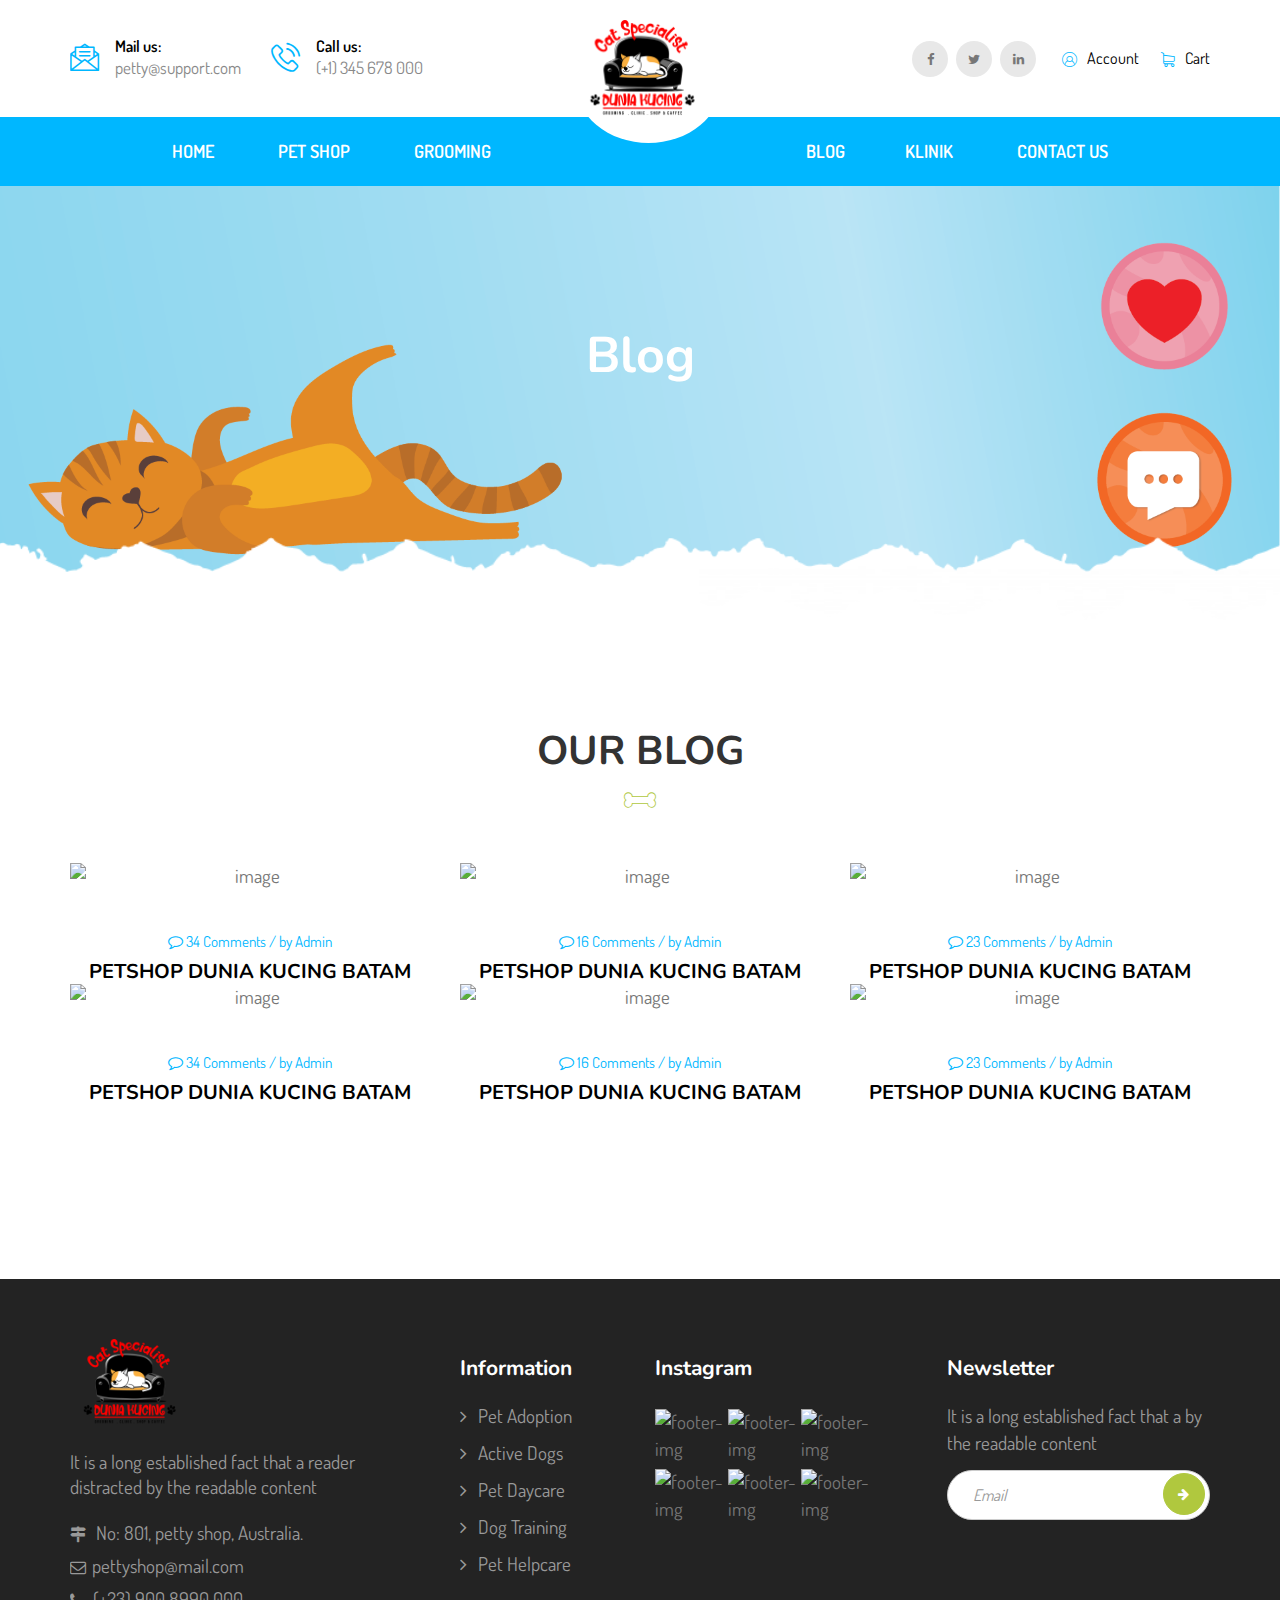
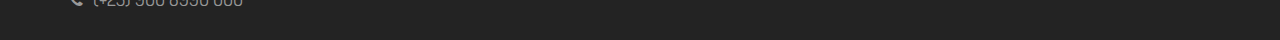
==== blog.html @ efb186bb "gass" ====
<!DOCTYPE html>
<head>
	<!-- set the encoding of your site -->
	<meta charset="utf-8">
	<!-- set the viewport width and initial-scale on mobile devices -->
	<meta name="viewport" content="width=device-width, initial-scale=1.0">
	<!-- set the price table -->
	<meta name="Petshop" content="yes">
	<!-- set the HandheldFriendly -->
	<meta name="HandheldFriendly" content="True">
	<!-- set the price table style -->
	<meta name="Petshop" content="black">
	<!-- set the description -->
	<meta name="description" content="Petshop HTML5 Template">
	<title>Petshop HTML5 Template</title>
	<!-- include the site stylesheet -->
	<link href="https://fonts.googleapis.com/css?family=Dosis:400,500,600%7CNunito:400,600,700" rel="stylesheet">
	<link rel="stylesheet" type="text/css" href="css/font-awesome.css">
	<link rel="stylesheet" type="text/css" href="css/bootstrap.css">
	<link rel="stylesheet" type="text/css" href="css/icon-fonts.css">
	<link rel="stylesheet" type="text/css" href="css/plugins.css">
	<link rel="stylesheet" type="text/css" href="style.css">
</head>
<body>
	<div id="wrapper">
		<header id="header">
			<div class="header-area container">
				<div class="row">
					<div class="col-xs-12 hidden visible-xs">
						<ul class="list-unstyled social-network text-center">
							<li><a href="mailto:petty@support.com"><i class="icon-message" aria-hidden="true"></i></a></li>
							<li><a href="tell:1345678000"><i class="icon-phone-call" aria-hidden="true"></i></a></li>
							<li><a href="#"><i class="fa fa-facebook" aria-hidden="true"></i></a></li>
							<li><a href="#"><i class="fa fa-twitter" aria-hidden="true"></i></a></li>
							<li><a href="#"><i class="fa fa-linkedin" aria-hidden="true"></i></a></li>
							<li><a href="#"><i class="icon-user" aria-hidden="true"></i></a></li>
							<li><a href="#"><i class="icon-cart" aria-hidden="true"></i></a></li>
						</ul>
					</div>
					<div class="col-xs-12 col-sm-6 hidden-xs">
						<ul class="list-unstyled contact-info">
							<li>
								<a href="mailto:petty@support.com" class="icon pull-left"><i class="icon-message"></i></a>
								<div class="align-left pull-left hidden-xs">
									<strong>Mail us:</strong>
									<a href="mailto:petty@support.com">petty@support.com</a>
								</div>
							</li>
							<li>
								<a href="tell:1345678000" class="icon pull-left"><i class="icon-phone-call"></i></a>
								<div class="align-left pull-left hidden-xs">
									<strong>Call us:</strong>
									<a href="tell:1345678000">(+1) 345 678 000</a>
								</div>
							</li>
						</ul>
					</div>
					<div class="col-xs-12 col-sm-6 hidden-xs">
						<div class="social-list">
							<ul class="list-unstyled social-network">
								<li><a href="#"><i class="fa fa-facebook" aria-hidden="true"></i></a></li>
								<li><a href="#"><i class="fa fa-twitter" aria-hidden="true"></i></a></li>
								<li><a href="#"><i class="fa fa-linkedin" aria-hidden="true"></i></a></li>
							</ul>
							<ul class="list-unstyled account-cart">
								<li><a href="#"><i class="icon-user"></i><span class="hidden-xs">Account</span></a></li>
								<li><a href="#"><i class="icon-cart"></i><span class="hidden-xs">Cart</span></a></li>
							</ul>
						</div>
					</div>
				</div>
			</div>
			<div class="container">
				<div class="row">
					<div class="col-xs-12">
						<div class="logo pull-left hidden visible-xs">
							<a href="index.html"><img class="img-responsive" src="images/logo.png" alt="PetShop"></a>
						</div>
						<a href="#" class="nav-opener pull-right hidden visible-xs"><i class="fa fa-bars"></i></a>
						<nav id="nav">
							<ul class="list-unstyled text-uppercase menu-left">
								<li><a href="index.html">Home</a></li>
								<li><a href="petshop.html">Pet Shop</a></li>
								<li><a href="grooming.html">Grooming</a></li>
								<li class="logo hidden-xs"><a href="index.html"><img class="img-responsive" src="images/logo.png" alt="PetShop"></a></li>
								
								<li class="mar-zero">
									<a href="javascript:void(0);">blog</a>
									<ul class="list-unstyled text-uppercase dropdown">
										<li><a href="blog.html">Blog</a></li>
										<li><a href="gallery.html">Gallery</a></li>
									</ul>
									<li><a href="klinik.html">Klinik</a></li>
								</li>
								<li><a href="contact-us.html">contact us</a></li>
							</ul>
						</nav>
					</div>
				</div>
			</div>
		</header>

		<main id="main">
			<section class="hero-sec bg-full" style="background-image:url(images/blog-bg.png);">
				<div class="caption">
					<h1 class="heading text-center">Blog</h1>
				</div>
			</section>
			<section class="blog-sec container">
				<div class="row">
					<header class="col-xs-12 header text-center">
						<h1 class="heading text-uppercase">our blog</h1>
						<span class="icon"><i class="icon-bone"></i></span>
					</header>
				</div>
				<div class="row">
					<div class="col-sx-12 col-sm-4">
						<div class="blog-col text-center">
							<div class="img-holder overlay">
								<img src="images/herokucing3.jpg" alt="image" class="img-responsive">
								<!-- <a href="#" class="icon round"><i class="fa fa-search" aria-hidden="true"></i></a> -->
								<!-- <time class="text-uppercase date" datetime="2018-02-03 20:00">mar 18</time> -->
							</div>
							<ul class="comment-list list-unstyled">
								<li><i class="fa fa-comment-o" aria-hidden="true"></i> 34 Comments / </li>
								<li>by <a href="#"> Admin</a></li>
							</ul>
							<h4><a href="single-blog.html"> PETSHOP DUNIA KUCING BATAM</a></h4>
						</div>
					</div>

					<div class="col-sx-12 col-sm-4">
						<div class="blog-col text-center">
							<div class="img-holder overlay">
								<img src="images/herokucing3.jpg" alt="image" class="img-responsive">
								<!-- <a href="#" class="icon round"><i class="fa fa-search" aria-hidden="true"></i></a>
								<time class="text-uppercase date" datetime="2018-02-03 20:00">nov 26</time> -->
							</div>
							<ul class="comment-list list-unstyled">
								<li><i class="fa fa-comment-o" aria-hidden="true"></i> 16 Comments /</li> 
								<li>by <a href="#"> Admin</a></li>
							</ul>	
							<h4><a href="single-blog1.html"> PETSHOP DUNIA KUCING BATAM</a></h4>
						</div>
					</div>
									
					<div class="col-sx-12 col-sm-4">
						<div class="blog-col text-center">
							<div class="img-holder overlay">
								<img src="images/bg-blog-kucing2.jpg" alt="image" class="img-responsive">
									<!-- <a href="#" class="icon round"><i class="fa fa-search" aria-hidden="true"></i></a>
									<time class="text-uppercase date" datetime="2018-02-03 20:00">dec 04</time> -->
							</div>
							<ul class="comment-list list-unstyled">
								<li><i class="fa fa-comment-o" aria-hidden="true"></i> 23 Comments / </li>
								<li>by <a href="#"> Admin</a> </li>
							</ul>
							<h4><a href="single-blog2.html"> PETSHOP DUNIA KUCING BATAM</a></h4>
						</div>
					</div>
					
					<div class="col-sx-12 col-sm-4">
						<div class="blog-col text-center">
							<div class="img-holder overlay">
								<img src="images/herokucing3.jpg" alt="image" class="img-responsive">
								<!-- <a href="#" class="icon round"><i class="fa fa-search" aria-hidden="true"></i></a> -->
								<!-- <time class="text-uppercase date" datetime="2018-02-03 20:00">mar 18</time> -->
							</div>
							<ul class="comment-list list-unstyled">
								<li><i class="fa fa-comment-o" aria-hidden="true"></i> 34 Comments / </li>
								<li>by <a href="#"> Admin</a></li>
							</ul>
							<h4><a href="single-blog.html"> PETSHOP DUNIA KUCING BATAM</a></h4>
						</div>
					</div>
					
					<div class="col-sx-12 col-sm-4">
						<div class="blog-col text-center">
							<div class="img-holder overlay">
								<img src="images/herokucing3.jpg" alt="image" class="img-responsive">
								<!-- <a href="#" class="icon round"><i class="fa fa-search" aria-hidden="true"></i></a>
								<time class="text-uppercase date" datetime="2018-02-03 20:00">nov 26</time> -->
							</div>
							<ul class="comment-list list-unstyled">
								<li><i class="fa fa-comment-o" aria-hidden="true"></i> 16 Comments /</li> 
								<li>by <a href="#"> Admin</a></li>
							</ul>	
							<h4><a href="single-blog1.html"> PETSHOP DUNIA KUCING BATAM</a></h4>
						</div>
					</div>
					
					<div class="col-sx-12 col-sm-4">
						<div class="blog-col text-center">
							<div class="img-holder overlay">
								<img src="images/bg-blog-kucing2.jpg" alt="image" class="img-responsive">
									<!-- <a href="#" class="icon round"><i class="fa fa-search" aria-hidden="true"></i></a>
									<time class="text-uppercase date" datetime="2018-02-03 20:00">dec 04</time> -->
							</div>
							<ul class="comment-list list-unstyled">
								<li><i class="fa fa-comment-o" aria-hidden="true"></i> 23 Comments / </li>
								<li>by <a href="#"> Admin</a> </li>
							</ul>
							<h4><a href="single-blog2.html"> PETSHOP DUNIA KUCING BATAM</a></h4>
						</div>
					</div>
				</div>
			</section>

							<!-- <section class="widget">
								<h3>Categories</h3>
								<ul class="list-unstyled category-list">
									<li><a href="#"><span class="icon fa fa-paw"></span> Pet Grooming</a></li>
									<li><a href="#"><span class="icon fa fa-paw"></span> Pet Daycare</a></li>
									<li><a href="#"><span class="icon fa fa-paw"></span> Pet Adoption</a></li>
									<li><a href="#"><span class="icon fa fa-paw"></span> Dog Training</a></li>
									<li><a href="#"><span class="icon fa fa-paw"></span> Pet Clinic</a></li>
								</ul>
							</section>
							<section class="widget">
								<h3>Latest Posts</h3>
								<ul class="list-unstyled feature-list feature2">
									<li>
										<div class="img-holder">
											<a href="single-blog.html"><img class="img-responsive" src="https://via.placeholder.com/70x70" alt="image description"></a>
										</div>
										<div class="txt-holder">
											<h3><a href="single-blog.html">Many desktop publishing web page editors</a></h3>
											<time class="time" datetime="2018-02-03 20:00">2 months ago</time>
										</div>
									</li>
									<li>
										<div class="img-holder">
											<a href="single-blog.html"><img class="img-responsive" src="https://via.placeholder.com/70x70" alt="image"></a>
										</div>
										<div class="txt-holder">
											<h3><a href="single-blog.html">Various versions have evols over the years</a></h3>
											<time class="time" datetime="2018-02-03 20:00">1 Day ago</time>
										</div>
									</li>
									<li>
										<div class="img-holder">
											<a href="single-blog.html"><img class="img-responsive" src="https://via.placeholder.com/70x70" alt="image"></a>
										</div>
										<div class="txt-holder">
											<h3><a href="single-blog.html">Lorem Ipsum is therefore always free</a></h3>
											<time class="time" datetime="2018-02-03 20:00">5 mins ago</time>
										</div>
									</li>
								</ul>
							</section>
							<section class="widget">
								<h3>Archives</h3>
								<ul class="list-unstyled category-list">
									<li><a href="#"><span class="icon fa fa-paw"></span> January 2018</a></li>
									<li><a href="#"><span class="icon fa fa-paw"></span> February 2018</a></li>
									<li><a href="#"><span class="icon fa fa-paw"></span> March 2018</a></li>
									<li><a href="#"><span class="icon fa fa-paw"></span> April 2018</a></li>
								</ul>
							</section>
						</aside>
					</div>
				</div>
			</section> -->
			<!-- <section class="callout" style="background-image:url(https://via.placeholder.com/1920x90);">
				<div class="container">
					<div class="row">
						<div class="col-xs-12 col-sm-6">
							<h2>Get 50% offer for all pet products</h2>
						</div>
						<div class="col-xs-12 col-sm-6">
							<a class="btn-primary text-uppercase text-center lg-round" href="#">coupon code : PETTY1234</a>
						</div>
					</div>
				</div>
			</section> -->
		</main>
		<footer id="footer">
			<div class="container">
				<div class="row">
					<div class="col-xs-12 col-sm-6 col-md-4 abt-txt">
						<div class="footer-logo">
							<a href="#"><img src="images/footer-logo.png" alt="Pet Shop" class="img-responsive"></a>
						</div>
						<p>It is a long established fact that a reader <br class="hidden-xs">distracted by the readable content</p>
						<ul class="contact-list list-unstyled">
							<li><span class="icon"><i class="fa fa-map-signs" aria-hidden="true"></i></span> No: 801, petty shop, Australia.</li>
							<li><a href="mailto:pettyshop@mail.com"><span class="icon"><i class="fa fa-envelope-o" aria-hidden="true"></i></span>pettyshop@mail.com</a></li>
							<li><a href="#"><span class="icon"><i class="fa fa-phone" aria-hidden="true"></i></span> (+23) 900 8990 000 </a></li>
						</ul>
					</div>
					<div class="col-xs-12 col-sm-6 col-md-2">
						<h3>Information</h3>
						<ul class="info-list list-unstyled">
							<li><a href="#"><span class="icon"><i class="fa fa-angle-right" aria-hidden="true"></i></span>Pet Adoption</a></li>
							<li><a href="#"><span class="icon"><i class="fa fa-angle-right" aria-hidden="true"></i></span>Active Dogs</a></li>
							<li><a href="#"><span class="icon"><i class="fa fa-angle-right" aria-hidden="true"></i></span>Pet Daycare</a></li>
							<li><a href="#"><span class="icon"><i class="fa fa-angle-right" aria-hidden="true"></i></span>Dog Training</a></li>
							<li><a href="#"><span class="icon"><i class="fa fa-angle-right" aria-hidden="true"></i></span>Pet Helpcare</a></li>
						</ul>
					</div>
					<div class="col-xs-12 col-sm-6 col-md-3">
						<h3>Instagram</h3>
						<ul class="insta-list list-unstyled">
							<li><a href="#"><img src="https://via.placeholder.com/70x70" alt="footer-img" class="img-responsive"></a></li>
							<li><a href="#"><img src="https://via.placeholder.com/70x70" alt="footer-img" class="img-responsive"></a></li>
							<li><a href="#"><img src="https://via.placeholder.com/70x70" alt="footer-img" class="img-responsive"></a></li>
							<li><a href="#"><img src="https://via.placeholder.com/70x70" alt="footer-img" class="img-responsive"></a></li>
							<li><a href="#"><img src="https://via.placeholder.com/70x70" alt="footer-img" class="img-responsive"></a></li>
							<li><a href="#"><img src="https://via.placeholder.com/70x70" alt="footer-img" class="img-responsive"></a></li>
						</ul>
					</div>
					<div class="col-xs-12 col-sm-6 col-md-3">
						<h3>Newsletter</h3>
						<div class="newsletter">
							<p>It is a long established fact that a by <br class="hidden-xs">the readable content</p>
							<form class="newsletter-form" action="#">
								<fieldset>
									<input class="form-control" placeholder="Email" type="email">
									<button class="submit-btn round" type="submit"><i class="fa fa-arrow-right" aria-hidden="true"></i></button>
								</fieldset>
							</form>
						</div>
					</div>
				</div>
			</div>
		</footer>
	</div>
	<script src="js/jquery.js"></script>
	<script src="js/plugins.js"></script>
	<script src="js/jquery.main.js"></script>
</body>
</html>
---- css/icon-fonts.css ----
@font-face {
  font-family: 'icomoon';
  src:  url('../fonts/icomoon.eot?11fbc');
  src:  url('../fonts/icomoon.eot?11fbc#iefix') format('embedded-opentype'),
    url('../fonts/icomoon.ttf?11fbc') format('truetype'),
    url('../fonts/icomoon.woff?11fbc') format('woff'),
    url('../fonts/icomoon.svg?11fbc#icomoon') format('svg');
  font-weight: normal;
  font-style: normal;
}
[class^="icon-"], [class*=" icon-"] {
  /* use !important to prevent issues with browser extensions that change fonts */
  font-family: 'icomoon' !important;
  speak: none;
  font-style: normal;
  font-weight: normal;
  font-variant: normal;
  text-transform: none;
  line-height: 1;

  /* Better Font Rendering =========== */
  -webkit-font-smoothing: antialiased;
  -moz-osx-font-smoothing: grayscale;
}
.icon-atom:before {
  content: "\e900";
}
.icon-bone:before {
  content: "\e901";
}
.icon-bookmark:before {
  content: "\e902";
}
.icon-cage:before {
  content: "\e903";
}
.icon-calendar:before {
  content: "\e904";
}
.icon-call-answer:before {
  content: "\e905";
}
.icon-cart:before {
  content: "\e906";
}
.icon-cat:before {
  content: "\e908";
}
.icon-clock:before {
  content: "\e909";
}
.icon-comment:before {
  content: "\e90a";
}
.icon-dog:before {
  content: "\e90b";
}
.icon-dove:before {
  content: "\e90c";
}
.icon-food:before {
  content: "\e90d";
}
.icon-home:before {
  content: "\e90e";
}
.icon-mail:before {
  content: "\e90f";
}
.icon-man:before {
  content: "\e910";
}
.icon-message:before {
  content: "\e911";
}
.icon-money:before {
  content: "\e912";
}
.icon-next:before {
  content: "\e913";
}
.icon-open-folder1:before {
  content: "\e914";
}
.icon-phone-call:before {
  content: "\e915";
}
.icon-refresh:before {
  content: "\e916";
}
.icon-shield:before {
  content: "\e917";
}
.icon-smile:before {
  content: "\e918";
}
.icon-street-signal:before {
  content: "\e919";
}
.icon-user:before {
  content: "\e91a";
}
.icon-open-folder:before {
  content: "\e907";
}
---- css/plugins.css ----
/* Slider */
.slick-slider{
    position: relative;
    display: block;
    box-sizing: border-box;
    -webkit-user-select: none;
       -moz-user-select: none;
        -ms-user-select: none;
            user-select: none;
    -webkit-touch-callout: none;
    -khtml-user-select: none;
    -ms-touch-action: pan-y;
        touch-action: pan-y;
    -webkit-tap-highlight-color: transparent;
}
.slick-list{
    position: relative;
    display: block;
    overflow: hidden;
    margin: 0;
    padding: 0;
}
.slick-list:focus{ outline: none; }
.slick-list .dragging{
    cursor: pointer;
    cursor: hand;
}
.slick-slider .slick-track,
.slick-slider .slick-list{
    -webkit-transform: translate3d(0, 0, 0);
       -moz-transform: translate3d(0, 0, 0);
        -ms-transform: translate3d(0, 0, 0);
         -o-transform: translate3d(0, 0, 0);
            transform: translate3d(0, 0, 0);
}
.slick-dots{margin: 0 ; padding: 28px 0 0;}
.slick-dots li {
  width: 7px;
  height: 7px;
  cursor: pointer;
  border-radius: 50%;
  margin: 3px 5px 0 4px;
  display: inline-block;
  vertical-align: middle;
  border-width: 1px;
  border-style: solid;
}
.slick-dots li:hover,
.slick-dots .slick-active{ background: #fff; }
.slick-dots li:hover button,
.slick-dots li.slick-active button { opacity: 1; }
.slick-dots button {
  border: 0;
  padding: 0;
  width: 9px;
  height: 9px;
  opacity: -1;
  visibility: hidden;
  margin: 3px 0 0;
  text-align: center;
  overflow: hidden;
  border-radius: 50%;
  vertical-align: top;
  text-indent: -9999px;
  display: inline-block;
  transition: all 0.2s ease 0s;
}
.slick-prev,
.slick-next {
  position: absolute;
  top: 50%;
  z-index: 1;
  text-indent: -9999px;
  border: none;
  width: 20px;
  height: 30px;
  padding: 0;
  background: none;
  -webkit-box-shadow: none;
  box-shadow: none;
  outline: none;
  overflow: hidden;
  border-radius: 0 5px 5px 0;
  -webkit-transform: translateY(-60%);
  -ms-transform: translateY(-60%);
  transform: translateY(-60%);
  -webkit-transition: all 0.25s linear;
  -o-transition: all 0.25s linear;
  transition: all 0.25s linear;
}
.slick-prev { left: 0; }
.slick-next { right: 0; border-radius: 5px 0 0 5px;}
.slick-prev:before,
.slick-next:before {
	position: absolute;
	left: 0;
	top: 0;
	content: "\f104";
	font-family: 'FontAwesome';
	font-size: 25px;
	line-height: 30px;
	color: #fff;
	text-indent: 0;
	-webkit-transition: all 0.25s linear;
	transition: all 0.25s linear;
}
.slick-next:before { content: "\f105"; right: 0;}
.slick-track{
    position: relative;
    top: 0;
    left: 0;
    display: block;
}
.slick-track:before,
.slick-track:after{
    display: table;
    content: '';
}
.slick-track:after{ clear: both; }
.slick-loading .slick-track{ visibility: hidden; }
.slick-slide{
    display: none;
    float: left;
    height: 100%;
    margin: 0 45px 0 0;
    min-height: 1px;
}
[dir='rtl'] .slick-slide{ float: right; }
.slick-slide img{ display: block; }
.slick-slide.slick-loading img{ display: none; }
.slick-slide.dragging img{ pointer-events: none; }
.slick-initialized .slick-slide{ display: block; }
.slick-loading .slick-slide{ visibility: hidden; }
.slick-vertical .slick-slide{
    display: block;
    height: auto;
    border: 1px solid transparent;
}
.slick-arrow.slick-hidden { display: none; }
---- style.css ----
/*
Theme Name: Petshop HTML5 Template
Author: Markhor Themes
Author URI: https://themeforest.net/user/markhorthemes
Version: 1
Description: Base theme for HTML5
Text Domain: base
Tags: one-column, two-columns, three-columns
Theme URI: http://www.htmlbeans.com/html/petshop/
*/
/*------------------------------------------------------------------

1. import files / import files
2. Body / body
3. Wrapper / #wrapper
4. Header / #header
5. Socail Network / .socail-network
6. Nav / #nav
7. Main / #main
8. Main Slider / .main-slider
9. Hero Sec / .hero-sec
10. Btn Primary / .btn-primary
11. Heading / .heading
12. Heading2 / .heading2
13. Header / .header
14. Abt Sec / .abt-sec
15. Services Sec / .services-sec
16. Shop Sec / .shop-sec
17. Article Block / .article-block
18. Product Col / .product-col
19. Feature Sec / .feature-sec
20. Gallery Sec / .gallery-sec
21. Pagination / .pagination
22. Testimonail Sec / .testimonail-sec
23. Blog Sec / .blog-sec
24. Blog Col / .blog-col
25. Callout / .callout
26. Team Sec / .team-sec
27. Appointment Sec / .appointment-sec
28. Appointment Form / .appointment-form
29. Content / #content
30. Sidebar / #sidebar
31. Widget / .widget
32. Comments Block / .comments-block
33. Cart Content Block / .cart-content-block
34. Check Sec / .check-sec
35. Payment Form / .payment-form
36. Contact Sec / .contact-sec
37. Error Sec / .error-sec
38. Footer / #footer

-------------------------------------------------------------------*/
/*------------------------------------------------------------------
1. import files / import files
-------------------------------------------------------------------*/
#wrapper {
  position: relative;
  overflow: hidden;
  width: 100%; }

.clearfix:after, #header:after, #nav:after, .services-sec:after, .callout:after, .comments-block .commment-area .header:after {
  content: '';
  display: block;
  clear: both; }

.ellipsis {
  white-space: nowrap;
  /* 1 */
  -o-text-overflow: ellipsis;
  text-overflow: ellipsis;
  /* 2 */
  overflow: hidden; }

/*------------------------------------------------------------------
2. Body / body
-------------------------------------------------------------------*/
body {
  font-weight: 400;
  margin: 0; }

a:hover, a:focus, a.active {
  text-decoration: none;
  outline: none; }

.overlay {
  position: relative;
  z-index: 1; }
  .overlay:before {
    position: absolute;
    content: "";
    z-index: -1;
    left: 0;
    top: 0;
    bottom: 0;
    right: 0;
    background: rgba(0, 0, 0, 0.6); }

.bg-full {
  background-size: cover;
  background-position: center;
  background-repeat: no-repeat; }

.bg-parallax {
  background-attachment: fixed;
  background-size: cover;
  background-position: center;
  background-repeat: no-repeat; }

.round {
  border-radius: 100%; }

.md-round {
  border-radius: 3px; }

.lg-round {
  border-radius: 45px; }

.js-tab-hidden {
  display: block !important;
  left: -9999px !important;
  position: absolute !important;
  top: -9999px !important; }

/*------------------------------------------------------------------
3. Wrapper / #wrapper
-------------------------------------------------------------------*/
/*------------------------------------------------------------------
4. Header / #header
-------------------------------------------------------------------*/
#header .header-area {
  padding-top: 34px;
  padding-bottom: 39px;
  overflow: hidden; }

#header .contact-info {
  margin: 0;
  overflow: hidden; }
  #header .contact-info li {
    font-size: 17px;
    line-height: 20px;
    float: left;
    margin: 0 30px 0 0; }
  #header .contact-info .icon {
    font-size: 29px;
    line-height: 33px;
    color: #00b7ff;
    margin: 8px 16px 0 0; }
  #header .contact-info strong {
    font-size: 16px;
    line-height: 24px;
    color: #000;
    font-weight: 600;
    display: block; }
  #header .contact-info a {
    color: #898989;
    -webkit-transition: all 0.25s linear;
    -o-transition: all 0.25s linear;
    transition: all 0.25s linear; }
    #header .contact-info a:hover {
      color: #b0c83e; }

#header .social-list {
  float: right;
  padding: 7px 0 0; }

#header .account-cart {
  font-size: 16px;
  line-height: 18px;
  color: #000;
  margin: 0;
  padding: 8px 0 0;
  float: left; }
  #header .account-cart li {
    float: left;
    margin: 0 0 0 21px; }
    #header .account-cart li span {
      color: #000;
      margin: 0 0 0 10px; }
  #header .account-cart .icon-user,
  #header .account-cart .icon-cart {
    font-size: 15px;
    line-height: 20px;
    display: inline-block;
    vertical-align: middle;
    color: #00b7ff; }
  #header .account-cart a {
    color: #000;
    display: block;
    -webkit-transition: all 0.25s linear;
    -o-transition: all 0.25s linear;
    transition: all 0.25s linear; }

/*------------------------------------------------------------------
5. Socail Network / .socail-network
-------------------------------------------------------------------*/
.social-network {
  font-size: 13px;
  line-height: 16px;
  float: left;
  margin: 0;
  overflow: hidden;
  text-align: center; }
  .social-network li {
    display: inline-block;
    vertical-align: top;
    margin: 0 5px 0 0; }
  .social-network a {
    width: 36px;
    height: 36px;
    color: #777;
    background: #e8e8e8;
    padding: 10px;
    border-radius: 50%;
    display: block;
    -webkit-transition: all 0.25s linear;
    -o-transition: all 0.25s linear;
    transition: all 0.25s linear; }
    .social-network a:hover {
      color: #fff;
      background: #b0c83e; }

/*------------------------------------------------------------------
6. Nav / #nav
-------------------------------------------------------------------*/
#nav {
  font-size: 18px;
  line-height: 24px;
  font-weight: 600;
  color: #fff;
  padding: 22px 0 10px;
  text-align: center;
  position: relative; }
  #nav:before {
    position: absolute;
    content: "";
    z-index: -1;
    left: -9999px;
    top: 0;
    bottom: 0;
    right: -9999px;
    background: #00b7ff; }
  #nav ul li {
    display: inline-block;
    vertical-align: bottom;
    margin: 0 0 0 60px;
    position: relative; }
    #nav ul li:first-child {
      margin: 0; }
    #nav ul li:hover {
      padding-bottom: 30px;
      margin-bottom: -30px; }
      #nav ul li:hover .dropdown {
        opacity: 1;
        visibility: visible; }
  #nav ul .mar-zero {
    margin: 0; }
  #nav ul .logo {
    width: 147px;
    border-radius: 100%;
    padding: 0 0 25px;
    margin: -140px 80px 20px;
    text-align: center;
    background: #fff; }
    #nav ul .logo img {
      display: inline-block;
      vertical-align: top; }
  #nav ul a {
    color: #fff;
    display: block;
    -webkit-transition: all 0.25s linear;
    -o-transition: all 0.25s linear;
    transition: all 0.25s linear; }
    #nav ul a:hover {
      color: #b0c83e; }
  #nav .dropdown {
    position: absolute;
    left: 0;
    top: 47px;
    width: 200px;
    z-index: 2;
    opacity: 0;
    visibility: hidden;
    padding: 15px 15px 0;
    text-align: left;
    background: #fff;
    -webkit-transition: all 0.25s linear;
    -o-transition: all 0.25s linear;
    transition: all 0.25s linear;
    border-bottom: 2px solid #00b7ff; }
    #nav .dropdown li {
      margin: 0 0 15px;
      display: block; }
      #nav .dropdown li:first-child {
        margin: 0 0 15px; }
      #nav .dropdown li:hover {
        padding-bottom: 0;
        margin: 0 0 15px; }
    #nav .dropdown a {
      color: #00b7ff; }

.nav-active #nav {
  opacity: 1;
  visibility: visible; }

/*------------------------------------------------------------------
7. Main / #main
-------------------------------------------------------------------*/
#main {
  overflow: hidden; }

/*------------------------------------------------------------------
8. Main Slider / .main-slider
-------------------------------------------------------------------*/
.main-slider {
  overflow: hidden;
  position: relative;
  z-index: 1; }
  .main-slider:before {
    position: absolute;
    content: "";
    z-index: -1;
    left: 0;
    top: auto;
    bottom: -40px;
    right: auto;
    z-index: 2;
    width: 100%;
    height: 70px;
    background: url(images/bg-bdr.png); }
  .main-slider .slide {
    overflow: hidden;
    white-space: nowrap;
    text-align: center; }
    .main-slider .slide:after {
      content: '';
      display: inline-block;
      vertical-align: middle;
      width: 0;
      min-height: 837px; }
    .main-slider .slide > * {
      white-space: normal;
      display: inline-block;
      vertical-align: middle;
      max-width: 99%; }
  .main-slider h1 {
    font-size: 80px;
    line-height: 80px;
    color: #fff;
    font-weight: 700;
    margin: 0 0 30px;
    display: block; }

/*------------------------------------------------------------------
9. Hero Sec / .hero-sec
-------------------------------------------------------------------*/
.hero-sec {
  min-height: 400px;
  position: relative;
  z-index: 1; }
  .hero-sec:before {
    position: absolute;
    content: "";
    z-index: -1;
    left: 0;
    top: auto;
    bottom: -35px;
    right: auto;
    width: 100%;
    height: 84px;
    background-size: cover;
    background-position: 50% 50%;
    background-image: url(images/bg-bdr.png); }
  .hero-sec .caption {
    padding-top: 145px; }
  .hero-sec .heading {
    font-size: 50px;
    color: #fff;
    margin: 0; }

/*------------------------------------------------------------------
10. Btn Primary / .btn-primary
-------------------------------------------------------------------*/
.btn-primary {
  font: 700 13px/24px 'Nunito', sans-serif;
  padding: 12px 35px;
  color: #fff;
  display: inline-block;
  vertical-align: top;
  border: 1px solid #b0c83e;
  background: #b0c83e;
  -webkit-transition: all 0.25s linear;
  -o-transition: all 0.25s linear;
  transition: all 0.25s linear; }
  .btn-primary:hover {
    color: #b0c83e;
    border-color: #b0c83e;
    background: none; }

/*------------------------------------------------------------------
11. Heading / .heading
-------------------------------------------------------------------*/
.heading {
  font: bold 40px/50px 'Nunito', "Helvetica Neue", Helvetica, Arial, sans-serif;
  color: #333;
  margin: 0 0 8px; }

/*------------------------------------------------------------------
12. Heading2 / .heading2
-------------------------------------------------------------------*/
.heading2 {
  font: bold 20px/24px 'Nunito', "Helvetica Neue", Helvetica, Arial, sans-serif;
  color: #333;
  margin: 0; }

/*------------------------------------------------------------------
13. Header / .header
-------------------------------------------------------------------*/
.header {
  overflow: hidden;
  margin: 0 0 20px; }
  .header .icon {
    font-size: 32px;
    line-height: 36px;
    color: #b0c83e;
    display: block;
    margin: 0 0 10px; }
  .header p {
    margin: 0; }

/*------------------------------------------------------------------
14. Abt Sec / .abt-sec
-------------------------------------------------------------------*/
.abt-sec {
  overflow: hidden;
  padding-top: 70px;
  padding-bottom: 50px; }
  .abt-sec .header {
    padding: 89px 0 0;
    margin: 0 0 45px; }
    .abt-sec .header p {
      margin: 0; }
  .abt-sec .img-holder {
    padding: 0 0 0 82px;
    overflow: hidden; }
  .abt-sec .icon-list {
    overflow: hidden;
    margin: 0;
    padding: 40px 0 0;
    border-top: 1px solid #ededed; }
    .abt-sec .icon-list li {
      width: 32.33%;
      float: left; }
      .abt-sec .icon-list li .icon {
        font-size: 40px;
        line-height: 44px;
        width: 77px;
        height: 77px;
        display: block;
        margin: 0 auto 20px;
        padding: 16px 0 0;
        color: #00b7ff;
        border: 2px solid #00b7ff;
        -webkit-transition: all 0.25s linear;
        -o-transition: all 0.25s linear;
        transition: all 0.25s linear; }
      .abt-sec .icon-list li:hover .icon {
        color: #fff;
        background: #00b7ff; }

/*------------------------------------------------------------------
15. Services Sec / .services-sec
-------------------------------------------------------------------*/
.services-sec {
  min-height: 700px;
  padding: 92px 0 9px;
  margin: 0 0 83px;
  position: relative;
  z-index: 1; }
  .services-sec:before {
    position: absolute;
    content: "";
    z-index: -1;
    left: 0;
    top: auto;
    bottom: -82px;
    right: auto;
    width: 100%;
    height: 84px;
    background-size: cover;
    background-position: 50% 50%;
    background-image: url(images/img03-bdr.png); }
  .services-sec .header {
    margin: 0 0 37px; }
    .services-sec .header .heading {
      color: #fff; }
    .services-sec .header .icon {
      color: #fff; }
  .services-sec .services-holder {
    overflow: hidden;
    background: #fff;
    margin: 0 0 30px; }
    .services-sec .services-holder .img-holder {
      width: 38.7%;
      float: left; }
    .services-sec .services-holder .txt-holder {
      font-size: 18px;
      line-height: 26px;
      width: 61.3%;
      float: left;
      padding: 37px 12px 33px 32px; }
    .services-sec .services-holder p {
      margin: 0 0 15px; }
    .services-sec .services-holder .heading2 {
      margin: 0 0 11px; }
    .services-sec .services-holder .read-more {
      font-size: 14px;
      line-height: 20px;
      font-weight: 700;
      font-family: "Nunito", "Helvetica Neue", Helvetica, Arial, sans-serif;
      color: #00b7ff;
      -webkit-transition: all 0.25s linear;
      -o-transition: all 0.25s linear;
      transition: all 0.25s linear; }
      .services-sec .services-holder .read-more .icon-next {
        font: 500 9px/14px "Nunito", "Helvetica Neue", Helvetica, Arial, sans-serif; }
      .services-sec .services-holder .read-more:hover {
        color: #b0c83e; }

/*------------------------------------------------------------------
16. Shop Sec / .shop-sec
-------------------------------------------------------------------*/
.shop-sec {
  overflow: hidden;
  padding-top: 137px;
  padding-bottom: 149px; }
  .shop-sec.style1 {
    padding-top: 151px; }
    .shop-sec.style1 .product-col .img-holder {
      padding: 68px 16px 65px;
      margin: 0 0 18px; }
  .shop-sec.detail-page {
    padding-top: 151px; }
  .shop-sec .header {
    margin: 0 0 53px; }
    .shop-sec .header p {
      margin: 0; }
    .shop-sec .header .icon {
      margin: 0 0 8px; }
    .shop-sec .header .heading {
      margin: 0 0 10px; }
  .shop-sec .shop-list {
    overflow: hidden;
    margin: 0 0 74px; }
    .shop-sec .shop-list li {
      display: inline-block;
      vertical-align: top;
      margin: 0 0 0 68px; }
      .shop-sec .shop-list li:first-child {
        margin: 0; }
    .shop-sec .shop-list .icon {
      font-size: 60px;
      line-height: 80px;
      width: 170px;
      height: 100px;
      display: block;
      color: #666666;
      margin: 0 0 13px;
      padding: 13px 0 0;
      border: 1px solid #e0e0e0;
      -webkit-transition: all 0.25s linear;
      -o-transition: all 0.25s linear;
      transition: all 0.25s linear; }
    .shop-sec .shop-list h3 {
      font-size: 22px;
      line-height: 25px;
      margin: 0; }
    .shop-sec .shop-list a {
      display: block; }
      .shop-sec .shop-list a:hover .icon {
        color: #00b7ff;
        border-color: #00b7ff; }
  .shop-sec .btn-primary {
    font-size: 14px;
    line-height: 18px;
    display: inline-block;
    vertical-align: top;
    padding: 14px 40px;
    color: #b0c83e;
    border: 2px solid #b0c83e;
    background: none; }
    .shop-sec .btn-primary:hover {
      background: #b0c83e;
      color: #fff; }

/*------------------------------------------------------------------
17. Article Block / .article-block
-------------------------------------------------------------------*/
.article-block {
  overflow: hidden;
  margin: 0 0 26px; }

/*------------------------------------------------------------------
18. Product Col / .product-col
-------------------------------------------------------------------*/
.product-col {
  position: relative;
  margin: 0 33px 48px 0;
  width: 22.8%;
  float: left; }
  .product-col:nth-child(4n) {
    margin: 0 0 48px; }
  .product-col:hover .descrip {
    display: none; }
  .product-col:hover .img-holder {
    margin: 0 0 21px; }
  .product-col:hover .btn-primary {
    display: inline-block;
    vertical-align: middle;
    margin: 0 0 11px; }
  .product-col .img-holder {
    border: 1px solid #e0e0e0;
    margin: 0 0 17px;
    padding: 67px 26px 65px 26px;
    overflow: hidden;
    position: relative; }
    .product-col .img-holder:hover .over-holder {
      bottom: 0px; }
    .product-col .img-holder .over-holder {
      position: absolute;
      left: 0;
      bottom: -70px;
      right: 0;
      -webkit-transition: all 0.25s linear;
      -o-transition: all 0.25s linear;
      transition: all 0.25s linear; }
  .product-col .sale-item {
    position: absolute;
    top: 20px;
    right: 20px;
    font-size: 15px;
    line-height: 20px;
    color: #fff;
    padding: 0 11px;
    background: #00b7ff;
    border-radius: 10px; }
  .product-col .share-list {
    font-size: 15px;
    line-height: 20px;
    margin: 0;
    padding: 20px;
    width: 100%;
    overflow: hidden; }
    .product-col .share-list li {
      display: inline-block;
      vertical-align: top; }
    .product-col .share-list a {
      width: 36px;
      height: 36px;
      color: #3a3a3a;
      display: block;
      padding: 7px 0;
      background: #e0e0e0;
      border-radius: 100%;
      -webkit-transition: all 0.25s linear;
      -o-transition: all 0.25s linear;
      transition: all 0.25s linear; }
      .product-col .share-list a:hover {
        color: #fff;
        background-color: #b0c83e; }
  .product-col .descrip {
    overflow: hidden; }
    .product-col .descrip .heading2 {
      margin: 0 0 5px; }
    .product-col .descrip .price {
      font-size: 19px;
      line-height: 22px;
      font-weight: 600;
      color: #b0c83e;
      display: block; }
      .product-col .descrip .price del {
        color: #c3c3c3; }
  .product-col .btn-primary {
    padding: 6px 52px;
    border: 2px solid #b0c83e;
    display: none; }
    .product-col .btn-primary:hover {
      color: #fff;
      background: #b0c83e; }
    .product-col .btn-primary .icon-cart {
      font: 600 12px/19px 'Nunito', sans-serif;
      padding: 0 10px 0 0; }
    .product-col .btn-primary.view-all {
      font-size: 14px;
      line-height: 18px;
      display: inline-block;
      vertical-align: top;
      padding: 14px 40px; }
      .product-col .btn-primary.view-all:hover {
        background: #b0c83e;
        color: #fff;
        border: 2px solid #b0c83e; }
  .product-col.sold-item:before {
    position: absolute;
    content: "";
    left: 0;
    top: 0;
    right: 0;
    bottom: 0;
    z-index: 1;
    background: rgba(255, 255, 255, 0.5); }
  .product-col.sold-item strong {
    font: 700 20px/26px 'Nunito', sans-serif;
    position: absolute;
    top: 41%;
    left: 50%;
    color: #f05c5c;
    z-index: 1;
    -webkit-transform: translate(50%, 50%);
    -ms-transform: translate(-50%, -34%);
    transform: translate(-50%, -34%); }

/*------------------------------------------------------------------
19. Feature Sec / .feature-sec
-------------------------------------------------------------------*/
.feature-sec {
  min-height: 393px;
  padding-top: 95px;
  overflow: hidden; }
  .feature-sec:after {
    position: absolute;
    content: "";
    z-index: -1;
    left: 0;
    top: auto;
    bottom: -40px;
    right: auto;
    z-index: 2;
    width: 100%;
    height: 70px;
    background: url(images/bg-bdr.png); }
  .feature-sec.style2 {
    padding-top: 140px;
    padding-bottom: 130px; }
    .feature-sec.style2:after {
      display: none; }
    .feature-sec.style2 .header {
      margin: 0 0 39px; }
    .feature-sec.style2 .feature-col {
      color: #777; }
    .feature-sec.style2 h3 {
      color: #333333;
      margin: 0 0 12px; }
  .feature-sec .feature-col {
    color: #fff; }
    .feature-sec .feature-col .icon {
      font-size: 34px;
      line-height: 40px;
      width: 75px;
      height: 75px;
      color: #fff;
      display: block;
      padding: 18px 19px;
      margin: 0 0 20px;
      background: #00b7ff; }
  .feature-sec .heading2 {
    margin: 0 0 12px;
    color: #fff; }

/*------------------------------------------------------------------
20. Gallery Sec / .gallery-sec
-------------------------------------------------------------------*/
.gallery-sec {
  padding-top: 144px;
  padding-bottom: 138px;
  overflow: hidden; }
  .gallery-sec.style1 {
    padding-top: 149px;
    padding-bottom: 198px; }
  .gallery-sec .header {
    margin: 0 0 46px; }
    .gallery-sec .header .icon {
      margin: 0; }
  .gallery-sec .image-holder {
    overflow: hidden;
    width: 32.53%;
    float: left;
    margin: 0 0 15px 13px; }
    .gallery-sec .image-holder:hover .icon, .gallery-sec .image-holder:hover:before {
      opacity: 1;
      visibility: visible; }
    .gallery-sec .image-holder:first-child {
      margin: 0; }
    .gallery-sec .image-holder:before {
      z-index: 0;
      opacity: 0;
      visibility: hidden;
      -webkit-transition: all 0.25s linear;
      -o-transition: all 0.25s linear;
      transition: all 0.25s linear; }
    .gallery-sec .image-holder.mar {
      margin: 0 0 15px; }
    .gallery-sec .image-holder.img-col {
      width: 66.3%; }
    .gallery-sec .image-holder .icon {
      position: absolute;
      left: 50%;
      top: 50%;
      width: 45px;
      height: 45px;
      font-size: 13px;
      line-height: 16px;
      color: #fff;
      display: block;
      padding: 13px 0 0;
      opacity: 0;
      visibility: hidden;
      -webkit-transition: all 0.25s linear;
      -o-transition: all 0.25s linear;
      transition: all 0.25s linear;
      background-color: rgba(255, 255, 255, 0.5);
      -webkit-transform: translate(-50%, -50%);
      -ms-transform: translate(-50%, -50%);
      transform: translate(-50%, -50%); }
      .gallery-sec .image-holder .icon:hover {
        background: #b0c83e; }
  .gallery-sec .pagination {
    padding: 65px 0 0; }

/*------------------------------------------------------------------
21. Pagination / .pagination
-------------------------------------------------------------------*/
.pagination {
  font-size: 16px;
  line-height: 19px;
  font-weight: 700;
  color: #232323;
  overflow: hidden;
  margin: 0; }
  .pagination li {
    display: inline-block;
    vertical-align: top;
    margin: 0 0 0 7px; }
    .pagination li:first-child {
      margin: 0; }
  .pagination a {
    color: #232323;
    width: 40px;
    height: 40px;
    border: 1px solid #cbcbcb;
    border-radius: 50%;
    display: block;
    padding: 10px;
    -webkit-transition: all 0.25s linear;
    -o-transition: all 0.25s linear;
    transition: all 0.25s linear; }
    .pagination a.active, .pagination a:hover {
      background-color: #b0c83e;
      border-color: #b0c83e;
      color: #fff; }

/*------------------------------------------------------------------
22. Testimonail Sec / .testimonail-sec
-------------------------------------------------------------------*/
.testimonail-sec {
  min-height: 420px;
  overflow: hidden;
  padding: 70px 0 0; }
  .testimonail-sec .testimonail-slider {
    overflow: hidden; }
    .testimonail-sec .testimonail-slider .slide {
      font: 400 22px/34px 'Dosis', sans-serif;
      padding: 0;
      margin: 0;
      color: #fff;
      border: none; }
      .testimonail-sec .testimonail-slider .slide .icon {
        font-size: 45px;
        line-height: 55px;
        margin: 0 0 15px;
        display: block;
        color: #00b7ff; }
      .testimonail-sec .testimonail-slider .slide q {
        margin: 0 0 21px;
        display: block; }
        .testimonail-sec .testimonail-slider .slide q:after, .testimonail-sec .testimonail-slider .slide q:before {
          display: none; }
      .testimonail-sec .testimonail-slider .slide .name {
        font: 700 20px/24px 'Nunito', sans-serif;
        font-style: normal;
        color: #b0c83e; }
    .testimonail-sec .testimonail-slider .slick-dots {
      margin: 0;
      text-align: center;
      padding: 28px 0 0; }
      .testimonail-sec .testimonail-slider .slick-dots li {
        margin: 3px 5px 0 4px;
        display: inline-block;
        vertical-align: middle; }
      .testimonail-sec .testimonail-slider .slick-dots .slick-active {
        background: #fff; }
        .testimonail-sec .testimonail-slider .slick-dots .slick-active button {
          opacity: 1; }
      .testimonail-sec .testimonail-slider .slick-dots button {
        border: 0;
        padding: 0;
        width: 9px;
        height: 9px;
        opacity: 0;
        visibility: hidden;
        border-radius: 50%;
        text-indent: -9999px;
        display: inline-block;
        -webkit-transition: all 0.2s linear;
        -o-transition: all 0.2s linear;
        transition: all 0.2s linear; }
    .testimonail-sec .testimonail-slider .slick-prev,
    .testimonail-sec .testimonail-slider .slick-next {
      position: absolute;
      top: 50%;
      z-index: 1;
      text-indent: -9999px;
      border: none;
      width: 20px;
      height: 30px;
      padding: 0;
      background: none;
      -webkit-box-shadow: none;
      box-shadow: none;
      outline: none;
      overflow: hidden;
      border-radius: 0 5px 5px 0;
      -webkit-transform: translateY(-60%);
      -ms-transform: translateY(-60%);
      transform: translateY(-60%);
      -webkit-transition: all 0.25s linear;
      -o-transition: all 0.25s linear;
      transition: all 0.25s linear; }
      .testimonail-sec .testimonail-slider .slick-prev:before,
      .testimonail-sec .testimonail-slider .slick-next:before {
        position: absolute;
        left: 0;
        top: 0;
        content: "\f104";
        font-family: 'FontAwesome';
        font-size: 25px;
        line-height: 30px;
        color: #fff;
        text-indent: 0;
        -webkit-transition: all 0.25s linear;
        -o-transition: all 0.25s linear;
        transition: all 0.25s linear; }
    .testimonail-sec .testimonail-slider .slick-prev {
      left: 0; }
    .testimonail-sec .testimonail-slider .slick-next {
      right: 0;
      border-radius: 5px 0 0 5px; }
      .testimonail-sec .testimonail-slider .slick-next:before {
        content: "\f105";
        right: 0; }

/*------------------------------------------------------------------
23. Blog Sec / .blog-sec
-------------------------------------------------------------------*/
.blog-sec {
  padding-top: 140px;
  padding-bottom: 174px; }
  .blog-sec .header {
    margin: 0 0 33px; }
  .blog-sec.style2 {
    padding-top: 151px; }
    .blog-sec.style2 #content .holder {
      margin: 0 0 18px; }
  .blog-sec .widget .category-list a {
    color: #666666; }
  .blog-sec .widget .category-list .icon {
    margin: 0 7px 0 0; }
  .blog-sec .widget .feature-list li {
    padding: 10px 0 20px; }
  .blog-sec .widget .feature-list h3 {
    font-size: 17px;
    line-height: 19px;
    color: #232323;
    margin: 0 0 11px; }
    .blog-sec .widget .feature-list h3 a {
      color: #232323; }
  .blog-sec .widget .search-form {
    padding: 0;
    margin: 0 0 22px; }
    .blog-sec .widget .search-form .submit-btn {
      top: 16px; }
  .blog-sec #content .blog-col p {
    margin: 0 0 26px; }
  .blog-sec blockquote {
    padding: 24px 30px 20px;
    color: #b0c83e;
    font-size: 20px;
    line-height: 32px;
    border-left: none;
    font-style: italic;
    margin: 0 0 29px; }
    .blog-sec blockquote q {
      position: relative;
      display: inline-block; }
      .blog-sec blockquote q:before, .blog-sec blockquote q:after {
        position: absolute;
        content: '\201C';
        font-family: FontAwesome;
        top: 0;
        left: -15px;
        font-size: 75px;
        line-height: 32px;
        font-style: normal; }
      .blog-sec blockquote q:after {
        top: 59px;
        right: 84px;
        content: '\201D';
        display: block;
        left: auto; }

/*------------------------------------------------------------------
24. Blog Col / .blog-col
-------------------------------------------------------------------*/
.blog-col {
  overflow: hidden; }
  .blog-col:hover .img-holder .icon, .blog-col:hover .img-holder:before {
    opacity: 1;
    visibility: visible; }
  .blog-col .img-holder {
    margin: 0 0 42px;
    position: relative; }
    .blog-col .img-holder:before {
      z-index: 0;
      opacity: 0;
      visibility: hidden;
      -webkit-transition: all 0.25s linear;
      -o-transition: all 0.25s linear;
      transition: all 0.25s linear; }
    .blog-col .img-holder .icon {
      position: absolute;
      left: 50%;
      top: 50%;
      width: 45px;
      height: 45px;
      font-size: 13px;
      line-height: 16px;
      color: #fff;
      display: block;
      padding: 13px 0 0;
      opacity: 0;
      visibility: hidden;
      -webkit-transition: all 0.25s linear;
      -o-transition: all 0.25s linear;
      transition: all 0.25s linear;
      background-color: rgba(255, 255, 255, 0.5);
      -webkit-transform: translate(-50%, -50%);
      -ms-transform: translate(-50%, -50%);
      transform: translate(-50%, -50%); }
      .blog-col .img-holder .icon:hover {
        background: #b0c83e; }
    .blog-col .img-holder .date {
      position: absolute;
      bottom: -21px;
      left: 50%;
      width: 60px;
      font-size: 16px;
      line-height: 22px;
      font-weight: 700;
      background: #b0c83e;
      color: #fff;
      padding: 6px 15px;
      z-index: 1;
      border: 2px solid #b0c83e;
      -webkit-transform: translateX(-50%);
      -ms-transform: translateX(-50%);
      transform: translateX(-50%); }
  .blog-col .comment-list {
    font-size: 15px;
    line-height: 20px;
    margin: 0 0 7px; }
    .blog-col .comment-list li {
      display: inline-block;
      vertical-align: top;
      color: #00b7ff; }
    .blog-col .comment-list a {
      color: #00b7ff;
      -webkit-transition: all 0.25s linear;
      -o-transition: all 0.25s linear;
      transition: all 0.25s linear; }
      .blog-col .comment-list a:hover {
        color: #b0c83e; }
  .blog-col h4 {
    font-size: 20px;
    line-height: 25px;
    color: #000;
    margin: 0; }
    .blog-col h4 a {
      color: #000;
      -webkit-transition: all 0.25s linear;
      -o-transition: all 0.25s linear;
      transition: all 0.25s linear; }
      .blog-col h4 a:hover {
        color: #b0c83e; }

/*------------------------------------------------------------------
25. Callout / .callout
-------------------------------------------------------------------*/
.callout {
  padding: 0 0 32px;
  position: relative;
  z-index: 1; }
  .callout:before {
    position: absolute;
    content: "";
    z-index: -1;
    left: 0;
    top: -46px;
    bottom: auto;
    right: auto;
    z-index: -1;
    width: 100%;
    height: 50px;
    background-size: cover;
    background-position: 50% 50%;
    background-image: url(images/bg-bdr2.png); }
  .callout h2 {
    font-size: 35px;
    line-height: 40px;
    color: #fff;
    margin: 0;
    padding: 7px 0 0; }
  .callout .btn-primary {
    font-size: 16px;
    line-height: 20px;
    border: 1px dashed #fff;
    padding: 18px 44px 20px 38px;
    background: none;
    float: right; }
    .callout .btn-primary:hover {
      background: #fff;
      color: #b0c83e;
      border-color: #b0c83e; }

/*------------------------------------------------------------------
26. Team Sec / .team-sec
-------------------------------------------------------------------*/
.team-sec {
  overflow: hidden;
  padding-top: 140px;
  padding-bottom: 193px; }
  .team-sec .header {
    margin: 0 0 37px; }
  .team-sec .team-holder:hover .img-holder .socail-network, .team-sec .team-holder:hover .img-holder:after {
    opacity: 1;
    visibility: visible; }
  .team-sec .team-holder .img-holder {
    position: relative;
    z-index: 1;
    margin: 0 0 17px; }
    .team-sec .team-holder .img-holder:after {
      position: absolute;
      content: "";
      z-index: -1;
      left: 0;
      top: 0;
      bottom: 0;
      right: 0;
      z-index: 0;
      opacity: 0;
      visibility: hidden;
      background: rgba(116, 203, 240, 0.5);
      -webkit-transition: all 0.50s linear;
      -o-transition: all 0.50s linear;
      transition: all 0.50s linear; }
    .team-sec .team-holder .img-holder .socail-network {
      position: absolute;
      top: 50%;
      left: 50%;
      z-index: 2;
      width: 100%;
      opacity: 0;
      visibility: hidden;
      font-size: 20px;
      line-height: 25px;
      -webkit-transform: translate(-50%, -50%);
      -ms-transform: translate(-50%, -50%);
      transform: translate(-50%, -50%); }
      .team-sec .team-holder .img-holder .socail-network li {
        display: inline-block;
        vertical-align: top;
        margin: 0 0 0 18px; }
        .team-sec .team-holder .img-holder .socail-network li:first-child {
          margin: 0; }
        .team-sec .team-holder .img-holder .socail-network li a {
          color: #fff;
          display: block;
          -webkit-transition: all 0.25s linear;
          -o-transition: all 0.25s linear;
          transition: all 0.25s linear; }
          .team-sec .team-holder .img-holder .socail-network li a:hover {
            color: #898989; }
  .team-sec .team-holder h4 {
    font-size: 22px;
    line-height: 24px;
    font-weight: 700;
    color: #232323;
    margin: 0 0 7px; }
  .team-sec .team-holder .designation {
    display: block;
    font-size: 17px;
    line-height: 19px; }

/*------------------------------------------------------------------
27. Appointment Sec / .appointment-sec
-------------------------------------------------------------------*/
.appointment-sec {
  overflow: hidden;
  padding-top: 138px;
  padding-bottom: 194px; }
  .appointment-sec .header {
    margin: 0 0 37px; }

/*------------------------------------------------------------------
28. Appointment Form / .appointment-form
-------------------------------------------------------------------*/
.appointment-form {
  width: 100%;
  background: #f4f4f4;
  padding: 87px 100px 83px;
  font-style: italic; }
  .appointment-form .form-group {
    overflow: hidden;
    margin: 0 0 22px; }
  .appointment-form .col {
    width: 50%;
    float: left;
    position: relative;
    padding: 0 0 0 13px; }
    .appointment-form .col:first-child {
      padding: 0 15px 0 0; }
  .appointment-form .form-control {
    font-size: 16px;
    line-height: 20px;
    width: 100%;
    height: 48px;
    color: #999999;
    padding: 6px 20px;
    background: #fff;
    border: none;
    outline: none;
    -webkit-box-shadow: none;
    box-shadow: none;
    border-radius: 30px; }
    .appointment-form .form-control::-webkit-input-placeholder {
      color: #999999; }
    .appointment-form .form-control::-moz-placeholder {
      opacity: 1;
      color: #999999; }
    .appointment-form .form-control:-moz-placeholder {
      color: #999999; }
    .appointment-form .form-control:-ms-input-placeholder {
      color: #999999; }
    .appointment-form .form-control.placeholder {
      color: #999999; }
  .appointment-form .icon {
    font-size: 14px;
    line-height: 17px;
    position: absolute;
    top: 16px;
    right: 21px; }
  .appointment-form .btn-primary {
    border-radius: 30px;
    padding: 13px 50px;
    margin-top: 17px; }

/*------------------------------------------------------------------
29. Content / #content
-------------------------------------------------------------------*/
#content {
  width: 74.5%;
  float: left; }
  #content .product-block {
    overflow: hidden;
    margin: 0 0 32px; }
  #content .product-col {
    width: 28.1%;
    margin: 0 40px 45px 0; }
    #content .product-col:hover .img-holder {
      margin: 0 0 21px; }
    #content .product-col:hover .btn-primary {
      padding: 8px 52px;
      margin: 0 0 9px; }
  #content .pagination {
    padding: 0 50px 0 0; }
  #content .holder {
    overflow: hidden;
    margin: 0 0 72px; }
    #content .holder .heading2 {
      font-size: 28px;
      line-height: 30px;
      color: #232323;
      margin: 0 0 34px; }
  #content .block {
    overflow: hidden;
    float: left;
    width: 40%;
    border: 1px solid #e0e0e0;
    padding: 48px 66px 23px 64px; }
  #content .product-slider {
    overflow: hidden;
    margin: 0 0 44px 4px; }
  #content .pagg-slider {
    overflow: hidden;
    margin: 0; }
    #content .pagg-slider li {
      width: 48%;
      height: 100px;
      float: left;
      margin: 0 0 0 8px;
      padding: 11px 0 7px;
      border: 1px solid #e0e0e0;
      text-align: center; }
      #content .pagg-slider li:first-child {
        margin: 0; }
      #content .pagg-slider li img {
        display: inline-block;
        vertical-align: middle; }
    #content .pagg-slider .slick-active {
      background: #f5f5f5; }
  #content .text-holder {
    float: left;
    width: 60%;
    padding: 0 20px 0 38px; }
    #content .text-holder h3 {
      font-size: 24px;
      line-height: 20px;
      color: #333;
      margin: 0 0 13px; }
    #content .text-holder .price {
      font-size: 24px;
      line-height: 26px;
      font-weight: 600;
      color: #b0c83e;
      margin: 0 0 21px;
      display: block; }
    #content .text-holder p {
      margin: 0 0 24px; }
    #content .text-holder .btn-primary {
      padding: 9px 37px;
      color: #fff;
      margin: 0 7px 0 0;
      background: #b0c83e; }
    #content .text-holder .select-form {
      width: 82px;
      margin: 0 0 30px; }
      #content .text-holder .select-form .form-control {
        padding: 6px 12px;
        outline: none;
        text-align: center;
        -webkit-box-shadow: none;
        box-shadow: none;
        background: none;
        border: 1px solid #e0e0e0; }
    #content .text-holder .share-list {
      font-size: 15px;
      line-height: 20px;
      margin: 0;
      display: inline-block;
      vertical-align: middle;
      overflow: hidden; }
      #content .text-holder .share-list li {
        display: inline-block;
        vertical-align: top; }
      #content .text-holder .share-list a {
        width: 36px;
        height: 36px;
        color: #3a3a3a;
        display: block;
        padding: 7px 0;
        background: #e0e0e0;
        border-radius: 100%;
        -webkit-transition: all 0.25s linear;
        -o-transition: all 0.25s linear;
        transition: all 0.25s linear; }
        #content .text-holder .share-list a:hover {
          color: #fff;
          background-color: #b0c83e; }
  #content .tabset {
    font: 19px/21px "Nunito", "Helvetica Neue", Helvetica, Arial, sans-serif;
    color: #232323;
    font-weight: 600;
    overflow: hidden;
    margin: 0 50px 0 0;
    border-bottom: 1px solid #e4e4e4; }
    #content .tabset li {
      float: left;
      padding: 0 22px;
      margin: 0 0 15px;
      border-left: 1px solid #232323; }
      #content .tabset li:first-child {
        padding: 0 26px 0 0;
        border-left: none; }
    #content .tabset .active a:before {
      opacity: 1;
      visibility: visible; }
    #content .tabset a {
      color: #232323;
      display: block;
      position: relative;
      -webkit-transition: all 0.25s linear;
      -o-transition: all 0.25s linear;
      transition: all 0.25s linear; }
      #content .tabset a:before {
        position: absolute;
        content: "";
        z-index: -1;
        left: auto;
        top: auto;
        bottom: -15px;
        right: 0;
        width: 100%;
        height: 1px;
        background: #00b7ff;
        opacity: 0;
        visibility: hidden; }
      #content .tabset a:hover:before {
        opacity: 1;
        visibility: visible; }
  #content .tab-content {
    overflow: hidden;
    padding: 23px 50px 21px 0;
    margin: 0 50px 74px 0;
    border-bottom: 1px solid #e4e4e4; }
    #content .tab-content p {
      margin: 0 0 17px; }
    #content .tab-content ul li {
      margin: 0 0 8px; }
  #content .related-products {
    margin: 0 10px 0 0; }
    #content .related-products h3 {
      font-size: 26px;
      line-height: 30px;
      color: #232323;
      margin: 0 0 35px; }
    #content .related-products .product-box {
      overflow: hidden; }
    #content .related-products .product-col {
      width: 28.3%; }
      #content .related-products .product-col .img-holder {
        padding: 61px 13px 65px 13px; }
  #content .blog-col {
    margin: 0 0 61px;
    padding: 0 40px 0 0; }
    #content .blog-col.blog {
      margin: 0 0 40px;
      padding: 0 20px 0 0; }
      #content .blog-col.blog h4 {
        font-size: 20px;
        line-height: 25px; }
      #content .blog-col.blog .img-holder {
        margin: 0 0 41px; }
        #content .blog-col.blog .img-holder .date {
          position: absolute;
          bottom: -21px;
          left: 50%;
          -webkit-transform: translateX(-50%);
          -ms-transform: translateX(-50%);
          transform: translateX(-50%); }
      #content .blog-col.blog .comment-list {
        margin: 0 0 8px; }
    #content .blog-col .comment-list {
      margin: 0 0 12px; }
    #content .blog-col .img-holder {
      margin: 0 0 26px; }
      #content .blog-col .img-holder .date {
        left: 0;
        bottom: 0;
        -webkit-transform: none;
        -ms-transform: none;
        transform: none; }
    #content .blog-col h4 {
      font-size: 27px;
      line-height: 30px;
      margin: 0 0 11px; }
    #content .blog-col p {
      margin: 0 0 24px; }
    #content .blog-col .btn-primary {
      padding: 11px 35px;
      background: #00b7ff;
      border: 1px solid #00b7ff; }
      #content .blog-col .btn-primary:hover {
        background: none;
        border-color: #b0c83e; }
    #content .blog-col .footer {
      border-top: 1px solid #eaeaea;
      padding: 30px 11px 0 0;
      overflow: hidden;
      margin: 0 0 15px; }
      #content .blog-col .footer .heading {
        font-size: 18px;
        line-height: 22px;
        color: #232323;
        margin: 0; }
    #content .blog-col .social-network {
      float: left;
      margin: -7px 0 0; }
      #content .blog-col .social-network li {
        vertical-align: middle;
        margin: 0 3px 0 0; }
        #content .blog-col .social-network li:first-child {
          margin: 0 13px 0 0; }
    #content .blog-col .tags-list {
      float: right;
      font-size: 17px;
      line-height: 20px;
      color: #777777;
      overflow: hidden;
      margin: 0; }
      #content .blog-col .tags-list li {
        display: inline-block;
        vertical-align: middle; }
  #content .contact-sec {
    padding: 0 19px 0 0;
    margin: 0 0 21px; }
    #content .contact-sec .contact-form textarea {
      margin: 0 0 28px; }
    #content .contact-sec .contact-form .btn-primary {
      padding: 12px 35px; }

/*------------------------------------------------------------------
30. Sidebar / #sidebar
-------------------------------------------------------------------*/
#sidebar {
  width: 25.5%;
  float: left;
  padding: 0 0 0 3px; }

/*------------------------------------------------------------------
31. Widget / .widget
-------------------------------------------------------------------*/
.widget {
  overflow: hidden;
  margin: 0 0 30px; }
  .widget h3 {
    font-size: 22px;
    line-height: 18px;
    color: #333;
    margin: 0 0 18px; }
  .widget .category-list {
    font-size: 18px;
    line-height: 27px;
    overflow: hidden;
    margin: 0 0 6px; }
    .widget .category-list li {
      margin: 0 0 8px; }
    .widget .category-list a {
      color: #999999;
      -webkit-transition: all 0.25s linear;
      -o-transition: all 0.25s linear;
      transition: all 0.25s linear; }
      .widget .category-list a:hover {
        color: #b0c83e; }
    .widget .category-list .icon {
      margin: 0 11px 0 0; }
  .widget .feature-list {
    overflow: hidden;
    margin: 0; }
    .widget .feature-list li {
      padding: 11px 0 13px;
      overflow: hidden; }
    .widget .feature-list .img-holder {
      width: 25%;
      float: left; }
    .widget .feature-list .txt-holder {
      width: 75%;
      padding: 0 0 0 19px;
      float: left; }
    .widget .feature-list .rating-list {
      font-size: 13px;
      line-height: 15px;
      margin: 0 0 6px;
      overflow: hidden; }
      .widget .feature-list .rating-list li {
        display: inline-block;
        vertical-align: top;
        padding: 0; }
      .widget .feature-list .rating-list a {
        color: #777777;
        display: block;
        -webkit-transition: all 0.25s linear;
        -o-transition: all 0.25s linear;
        transition: all 0.25s linear; }
        .widget .feature-list .rating-list a:hover {
          color: #b0c83e; }
    .widget .feature-list h3 {
      font-size: 16px;
      line-height: 25px;
      font-weight: 400;
      margin: 0 0 4px; }
      .widget .feature-list h3 a {
        color: #232323;
        -webkit-transition: all 0.25s linear;
        -o-transition: all 0.25s linear;
        transition: all 0.25s linear; }
        .widget .feature-list h3 a:hover {
          color: #b0c83e; }
    .widget .feature-list .price {
      font-size: 19px;
      line-height: 22px;
      font-weight: 600;
      color: #b0c83e;
      display: block; }
    .widget .feature-list .time {
      font-size: 15px;
      line-height: 17px;
      color: #00b7ff;
      display: block; }
  .widget .search-form {
    overflow: hidden;
    position: relative;
    padding: 9px 0 0; }
    .widget .search-form .form-control {
      font-size: 16px;
      line-height: 20px;
      color: #999999;
      width: 100%;
      height: 48px;
      font-style: italic;
      margin: 0;
      outline: none;
      -webkit-box-shadow: none;
      box-shadow: none;
      border: none;
      background: #f4f4f4;
      padding: 4px 55px 4px 19px;
      border-radius: 50px; }
      .widget .search-form .form-control::-webkit-input-placeholder {
        color: #999999; }
      .widget .search-form .form-control::-moz-placeholder {
        opacity: 1;
        color: #999999; }
      .widget .search-form .form-control:-moz-placeholder {
        color: #999999; }
      .widget .search-form .form-control:-ms-input-placeholder {
        color: #999999; }
      .widget .search-form .form-control.placeholder {
        color: #999999; }
    .widget .search-form .submit-btn {
      position: absolute;
      top: 24px;
      right: 29px;
      font-size: 13px;
      line-height: 17px;
      padding: 0;
      border: none;
      background: none; }

/*------------------------------------------------------------------
32. Comments Block / .comments-block
-------------------------------------------------------------------*/
.comments-block {
  overflow: hidden;
  margin: 0 0 3px; }
  .comments-block h4 {
    font-size: 28px;
    line-height: 32px;
    color: #232323;
    margin: 0 0 34px; }
  .comments-block .commment-area {
    overflow: hidden;
    margin: 0 0 32px;
    padding: 0 40px 35px 5px;
    border-bottom: 1px solid #e0e0e0; }
    .comments-block .commment-area .img {
      width: 7.5%;
      float: left; }
    .comments-block .commment-area .txt-holder {
      width: 92%;
      padding: 0 0 0 24px;
      float: left;
      margin: -3px 0 0; }
    .comments-block .commment-area .header {
      margin: 0 0 9px; }
    .comments-block .commment-area p {
      margin: 0; }
    .comments-block .commment-area h3 {
      font-size: 18px;
      line-height: 20px;
      color: #232323;
      font-weight: 600;
      margin: 0;
      float: left; }
      .comments-block .commment-area h3 a {
        color: #232323;
        display: block;
        -webkit-transition: all 0.25s linear;
        -o-transition: all 0.25s linear;
        transition: all 0.25s linear; }
    .comments-block .commment-area .reply {
      float: right;
      font-size: 14px;
      line-height: 16px;
      color: #00b7ff;
      font-weight: 700;
      letter-spacing: 0.5px; }
      .comments-block .commment-area .reply .fa {
        margin: 0 5px 0 0; }
  .comments-block .commment-onelevel {
    padding: 8px 0 0 90px;
    overflow: hidden; }
    .comments-block .commment-onelevel .commment-area {
      border-bottom: none; }
      .comments-block .commment-onelevel .commment-area .img {
        width: 8.2%; }
      .comments-block .commment-onelevel .commment-area .txt-holder {
        width: 91.8%;
        padding: 0 0 0 26px; }

/*------------------------------------------------------------------
33. Cart Content Block / .cart-content-block
-------------------------------------------------------------------*/
.cart-content-block {
  padding-top: 151px;
  padding-bottom: 167px; }
  .cart-content-block .table-responsive {
    overflow-x: hidden; }
  .cart-content-block .cart-data-table {
    font-size: 18px;
    line-height: 24px;
    font-family: 'Nunito', sans-serif;
    border: 1px solid #e8e8e8;
    width: 100%;
    margin: 0 0 50px; }
    .cart-content-block .cart-data-table thead {
      background: #f8f8f8; }
    .cart-content-block .cart-data-table th {
      font-size: 20px;
      line-height: 24px;
      font-weight: 700;
      color: #333;
      padding: 22px 0;
      border: none; }
    .cart-content-block .cart-data-table tbody tr {
      border-top: 1px solid #e8e8e8;
      color: #323232; }
    .cart-content-block .cart-data-table .btn-remove {
      padding: 0 67px 0 53px;
      margin: 0 0 0 -1px;
      color: #acacac;
      display: inline-block;
      vertical-align: middle; }
    .cart-content-block .cart-data-table td {
      padding: 46px 0 50px;
      vertical-align: middle; }
    .cart-content-block .cart-data-table .form-control {
      width: 80px;
      margin: 0 auto;
      color: #323232;
      background: none; }
    .cart-content-block .cart-data-table .img-holder {
      width: 100px;
      padding: 12px;
      margin: 0 0 0 -4px;
      display: inline-block;
      vertical-align: middle;
      border: 1px solid #e8e8e8; }
    .cart-content-block .cart-data-table .descr-wrap {
      font: 600 18px/24px 'Nunito', sans-serif;
      overflow: hidden;
      padding: 0 20px 0 29px;
      margin: 0 0 0 -4px;
      display: inline-block;
      vertical-align: middle; }
  .cart-content-block .coupon-wrap {
    margin: 0 0 77px; }
    .cart-content-block .coupon-wrap .form-control {
      font-size: 16px;
      line-height: 20px;
      width: 277px;
      height: 50px;
      color: #999999;
      margin: 0 8px 0 0;
      padding: 6px 19px;
      background: #f4f4f4;
      border: none;
      outline: none;
      -webkit-box-shadow: none;
      box-shadow: none;
      border-radius: 50px;
      float: left;
      font-style: italic; }
      .cart-content-block .coupon-wrap .form-control::-webkit-input-placeholder {
        color: #999999; }
      .cart-content-block .coupon-wrap .form-control::-moz-placeholder {
        opacity: 1;
        color: #999999; }
      .cart-content-block .coupon-wrap .form-control:-moz-placeholder {
        color: #999999; }
      .cart-content-block .coupon-wrap .form-control:-ms-input-placeholder {
        color: #999999; }
      .cart-content-block .coupon-wrap .form-control.placeholder {
        color: #999999; }
    .cart-content-block .coupon-wrap .btn-primary {
      border-radius: 30px;
      padding: 12px 29px;
      letter-spacing: 0.8px; }
    .cart-content-block .coupon-wrap .btn-primary.updatebtn {
      padding: 12px 25px;
      letter-spacing: 0.4px; }
  .cart-content-block .cart-total {
    overflow: hidden;
    margin: 0 0 32px;
    border: 1px solid #e0e0e0;
    border-bottom: none;
    color: #333;
    font: bold 20px/24px 'Nunito', sans-serif; }
    .cart-content-block .cart-total li {
      padding: 24px 38px 26px;
      overflow: hidden;
      border-bottom: 1px solid #e0e0e0; }
  .cart-content-block .table-wrap {
    width: 410px;
    margin: 0 0 29px 0; }
    .cart-content-block .table-wrap h2 {
      color: #323232;
      font: bold 26px/24px 'Nunito', sans-serif;
      margin: 0 0 29px; }
    .cart-content-block .table-wrap .btn-primary {
      font-size: 14px;
      line-height: 35px;
      height: 50px;
      background-color: #00b7ff;
      border: 1px solid #00b7ff;
      border-radius: 30px;
      padding: 6px 35px; }
      .cart-content-block .table-wrap .btn-primary:hover {
        color: #00b7ff;
        background: #fff; }

/*------------------------------------------------------------------
34. Check Sec / .check-sec
-------------------------------------------------------------------*/
.check-sec {
  padding-top: 151px;
  padding-bottom: 195px; }
  .check-sec .txt-wrap {
    border: 1px solid #e8e8e8;
    background: #f4f4f4;
    padding: 18px 35px 23px 27px;
    margin: 0 0 75px; }
    .check-sec .txt-wrap:first-child {
      margin: 0 0 19px; }
    .check-sec .txt-wrap p {
      margin: 0; }
      .check-sec .txt-wrap p a {
        color: #b0c83e;
        -webkit-transition: all 0.25s linear;
        -o-transition: all 0.25s linear;
        transition: all 0.25s linear; }
        .check-sec .txt-wrap p a:hover {
          color: #00b7ff; }
  .check-sec h2 {
    font-size: 30px;
    line-height: 32px;
    color: #333;
    margin: 0 0 14px; }
  .check-sec .table {
    color: #000;
    margin: 9px 0 55px;
    border: none;
    font: bold 20px/24px 'Nunito', sans-serif; }
    .check-sec .table caption {
      color: #323232;
      font: bold 30px/34px 'Nunito', sans-serif;
      margin: 0 0 17px; }
    .check-sec .table thead tr {
      background: #f8f8f8;
      border: 1px solid #e2e2e2; }
      .check-sec .table thead tr th {
        border: none;
        font-size: 20px;
        line-height: 24px;
        padding: 16px 20px 16px 56px; }
    .check-sec .table tbody tr td {
      width: 50%;
      font-size: 18px;
      line-height: 24px;
      font-weight: 600;
      padding: 33px 20px 30px 56px; }
    .check-sec .table tbody tr .clr {
      color: #b0c83e; }
    .check-sec .table tbody .total td {
      font-size: 20px;
      font-weight: 700;
      padding: 22px 20px 20px 56px; }
  .check-sec .checkout-form .col {
    width: 50%;
    float: left;
    padding: 0 0 0 10px; }
    .check-sec .checkout-form .col:first-child {
      padding: 0 10px 0 0; }
  .check-sec .checkout-form .holder {
    overflow: hidden; }
  .check-sec .checkout-form .form-group {
    margin: 0 0 29px;
    overflow: hidden; }
  .check-sec .checkout-form .form-control {
    font-size: 16px;
    line-height: 25px;
    width: 100%;
    height: 50px;
    color: #999999;
    font-style: italic;
    font-weight: 300;
    background: #f4f4f4;
    outline: none;
    -webkit-box-shadow: none;
    box-shadow: none;
    border: none;
    margin: 0 0 12px;
    border-radius: 30px; }
    .check-sec .checkout-form .form-control::-webkit-input-placeholder {
      color: #999999; }
    .check-sec .checkout-form .form-control::-moz-placeholder {
      opacity: 1;
      color: #999999; }
    .check-sec .checkout-form .form-control:-moz-placeholder {
      color: #999999; }
    .check-sec .checkout-form .form-control:-ms-input-placeholder {
      color: #999999; }
    .check-sec .checkout-form .form-control.placeholder {
      color: #999999; }
  .check-sec .checkout-form label {
    font-size: 16px;
    line-height: 25px;
    font-style: italic;
    font-weight: 300;
    color: #999999;
    margin: 0 0 13px 17px; }
    .check-sec .checkout-form label .sign {
      color: #00b7ff; }
  .check-sec .checkout-form textarea {
    min-height: 150px;
    padding: 12px 28px;
    border-radius: 20px;
    resize: none;
    margin: 0; }
  .check-sec .checkout-form .checkbox {
    margin: 0 5px 0 0;
    float: left;
    background: #f4f4f4;
    border: 1px solid #e0e0e0; }
  .check-sec .checkout-form .check-holder {
    font-size: 16px;
    line-height: 18px;
    color: #999999;
    font-style: italic;
    font-weight: 300;
    float: left; }
  .check-sec .payment-holder {
    overflow: hidden; }
    .check-sec .payment-holder h2 {
      margin-bottom: 23px; }

/*------------------------------------------------------------------
35. Payment Form / .payment-form
-------------------------------------------------------------------*/
.payment-form {
  color: #000;
  background: #f8f8f8;
  border: 1px solid #dddddd;
  padding: 38px 30px 44px 49px;
  font: 20px/24px 'Nunito', sans-serif; }
  .payment-form .form-group {
    margin: 0 0 30px; }
  .payment-form label {
    display: inline-block;
    margin: 0 0 9px; }
  .payment-form .check {
    outline: none;
    margin: 0 18px 0 0; }
  .payment-form p {
    font-size: 19px;
    line-height: 25px;
    color: #777;
    padding: 0 0 0 32px; }
  .payment-form img {
    vertical-align: top;
    display: inline-block;
    margin: -18px 16px 0 23px; }
  .payment-form a {
    font-size: 16px;
    line-height: 25px;
    color: #00b7ff;
    border-bottom: 1px dotted #00b7ff;
    -webkit-transition: all 0.25s linear;
    -o-transition: all 0.25s linear;
    transition: all 0.25s linear; }
    .payment-form a:hover {
      color: #b0c83e;
      border-bottom-color: #b0c83e; }
  .payment-form .submit-btn {
    font-size: 14px;
    line-height: 24px;
    color: #fff;
    border: none;
    font-weight: 700;
    padding: 12px 74px;
    background: #00b7ff;
    border: 1px solid #00b7ff;
    border-radius: 30px;
    -webkit-transition: all 0.25s linear;
    -o-transition: all 0.25s linear;
    transition: all 0.25s linear; }
    .payment-form .submit-btn:hover {
      color: #b0c83e;
      background: #fff;
      border: 1px solid #b0c83e; }

/*------------------------------------------------------------------
36. Contact Sec / .contact-sec
-------------------------------------------------------------------*/
.contact-sec {
  padding-top: 145px;
  padding-bottom: 189px;
  overflow: hidden; }
  .contact-sec h2 {
    font-size: 28px;
    line-height: 32px;
    color: #232323;
    margin: 0 0 34px; }
  .contact-sec .contact-form .col {
    width: 50%;
    float: left;
    padding: 0 0 0 10px; }
    .contact-sec .contact-form .col:first-child {
      padding: 0 10px 0 0; }
  .contact-sec .contact-form .holder {
    overflow: hidden; }
  .contact-sec .contact-form .form-group {
    margin: 0 0 7px;
    overflow: hidden; }
  .contact-sec .contact-form .form-control {
    font-size: 16px;
    line-height: 25px;
    width: 100%;
    height: 50px;
    color: #999999;
    font-style: italic;
    font-weight: 300;
    background: #f4f4f4;
    outline: none;
    -webkit-box-shadow: none;
    box-shadow: none;
    border: none;
    margin: 0 0 12px;
    padding: 6px 22px; }
    .contact-sec .contact-form .form-control::-webkit-input-placeholder {
      color: #999999; }
    .contact-sec .contact-form .form-control::-moz-placeholder {
      opacity: 1;
      color: #999999; }
    .contact-sec .contact-form .form-control:-moz-placeholder {
      color: #999999; }
    .contact-sec .contact-form .form-control:-ms-input-placeholder {
      color: #999999; }
    .contact-sec .contact-form .form-control.placeholder {
      color: #999999; }
  .contact-sec .contact-form textarea {
    font-size: 16px;
    line-height: 25px;
    color: #999999;
    font-style: italic;
    font-weight: 300;
    background: #f4f4f4;
    width: 100%;
    min-height: 139px;
    padding: 13px 23px;
    outline: none;
    -webkit-box-shadow: none;
    box-shadow: none;
    border: none;
    resize: none;
    margin: 0 0 30px;
    border-radius: 20px; }
    .contact-sec .contact-form textarea::-webkit-input-placeholder {
      color: #999999; }
    .contact-sec .contact-form textarea::-moz-placeholder {
      opacity: 1;
      color: #999999; }
    .contact-sec .contact-form textarea:-moz-placeholder {
      color: #999999; }
    .contact-sec .contact-form textarea:-ms-input-placeholder {
      color: #999999; }
    .contact-sec .contact-form textarea.placeholder {
      color: #999999; }
  .contact-sec .contact-form .btn-primary {
    padding: 13px 64px; }

/*------------------------------------------------------------------
37. Error Sec / .error-sec
-------------------------------------------------------------------*/
.error-sec {
  padding-top: 185px;
  padding-bottom: 239px;
  font-size: 30px;
  line-height: 40px;
  color: #777777;
  overflow: hidden; }
  .error-sec .title {
    font-size: 30px;
    line-height: 35px;
    font-weight: 600;
    font-family: "Nunito", "Helvetica Neue", Helvetica, Arial, sans-serif;
    color: #b0c83e;
    margin: 0 0 20px;
    display: block; }
  .error-sec h1 {
    font-size: 160px;
    line-height: 166px;
    color: #232323;
    margin: 0; }
  .error-sec p {
    margin: 0 0 30px; }
  .error-sec .btn-primary {
    padding: 13px 38px; }

/*------------------------------------------------------------------
38. Footer / #footer
-------------------------------------------------------------------*/
#footer {
  overflow: hidden;
  padding: 77px 0 20px;
  color: #999999;
  background-color: #232323; }
  #footer .footer-logo {
    width: 130px;
    margin: 0 0 23px; }
  #footer .abt-txt {
    font-size: 19px;
    line-height: 25px;
    color: #999999;
    margin: -17px 0 0; }
    #footer .abt-txt p {
      margin: 0 0 22px; }
  #footer .contact-list {
    font-size: 19px;
    line-height: 24px;
    overflow: hidden;
    margin: 0; }
    #footer .contact-list li {
      margin: 0 0 7px; }
      #footer .contact-list li .icon {
        font-size: 16px;
        line-height: 26px;
        margin: 0 6px 0 0; }
    #footer .contact-list a {
      color: #999999;
      display: block;
      -webkit-transition: all 0.25s linear;
      -o-transition: all 0.25s linear;
      transition: all 0.25s linear; }
      #footer .contact-list a:hover {
        color: #b0c83e; }
  #footer h3 {
    font-size: 21px;
    line-height: 25px;
    color: #fff;
    margin: 0 0 22px; }
  #footer .info-list {
    overflow: hidden;
    margin: 0; }
    #footer .info-list li {
      margin: 0 0 10px; }
      #footer .info-list li a {
        color: #999999;
        -webkit-transition: all 0.25s linear;
        -o-transition: all 0.25s linear;
        transition: all 0.25s linear; }
        #footer .info-list li a:hover {
          color: #b0c83e; }
      #footer .info-list li .icon {
        margin: 0 11px 0 0; }
  #footer .insta-list {
    overflow: hidden;
    margin: 0;
    padding: 6px 0 0; }
    #footer .insta-list li {
      width: 69px;
      margin: 0 0 6px;
      display: inline-block;
      vertical-align: top; }
  #footer .newsletter-form {
    position: relative;
    overflow: hidden; }
    #footer .newsletter-form .form-control {
      font-size: 16px;
      line-height: 20px;
      color: #999999;
      font-style: italic;
      width: 100%;
      height: 50px;
      margin: 0;
      outline: none;
      -webkit-box-shadow: none;
      box-shadow: none;
      background: #fff;
      padding: 4px 55px 4px 25px;
      border-radius: 70px; }
      #footer .newsletter-form .form-control::-webkit-input-placeholder {
        color: #999999; }
      #footer .newsletter-form .form-control::-moz-placeholder {
        opacity: 1;
        color: #999999; }
      #footer .newsletter-form .form-control:-moz-placeholder {
        color: #999999; }
      #footer .newsletter-form .form-control:-ms-input-placeholder {
        color: #999999; }
      #footer .newsletter-form .form-control.placeholder {
        color: #999999; }
    #footer .newsletter-form .submit-btn {
      position: absolute;
      top: 3px;
      right: 5px;
      width: 42px;
      height: 42px;
      color: #fff;
      font-size: 13px;
      line-height: 20px;
      outline: none;
      border: 1px solid #b0c83e;
      background: #b0c83e; }

@media (max-width: 1199px) {
  #nav ul li {
    margin: 0 0 0 58px; }
  .main-slider .slide:after {
    min-height: 600px; }
  .abt-sec .header br {
    display: none; }
  .services-sec .services-holder .txt-holder {
    padding: 20px 12px 20px 32px; }
  .shop-sec {
    padding-top: 100px;
    padding-bottom: 100px; }
    .shop-sec.style1 {
      padding-top: 100px;
      padding-bottom: 100px; }
    .shop-sec.detail-page {
      padding-top: 100px; }
    .shop-sec .shop-list li {
      margin: 0 0 0 20px; }
    .shop-sec .shop-list .icon {
      width: 160px; }
  .product-col {
    width: 22.3%; }
    .product-col .btn-primary {
      padding: 6px 42px; }
  .gallery-sec {
    padding-top: 100px;
    padding-bottom: 100px; }
    .gallery-sec.style1 {
      padding-top: 100px;
      padding-bottom: 100px; }
    .gallery-sec .image-holder {
      width: 32.33%; }
      .gallery-sec .image-holder.img-col {
        width: 65.8%; }
  .blog-sec {
    padding-top: 100px;
    padding-bottom: 100px; }
    .blog-sec.style2 {
      padding-top: 100px;
      padding-bottom: 100px; }
    .blog-sec blockquote q br {
      display: none; }
    .blog-sec blockquote q:after {
      right: 0; }
  .blog-col h4 {
    font-size: 17px; }
  .callout h2 {
    font-size: 29px; }
  .feature-sec.style2 {
    padding-top: 100px;
    padding-bottom: 100px; }
  .appointment-sec {
    padding-top: 100px;
    padding-bottom: 100px; }
  .team-sec {
    padding-top: 100px;
    padding-bottom: 100px; }
  #content .product-col {
    margin: 0 36px 45px 0; }
    #content .product-col:hover .btn-primary {
      padding: 8px 37px; }
  #content .block {
    padding: 48px 30px 23px; }
  #content .related-products .product-col {
    margin: 0 34px 45px 0; }
    #content .related-products .product-col:hover .btn-primary {
      padding: 8px 36px;
      margin: 0 0 8px; }
  .cart-content-block {
    padding-top: 100px;
    padding-bottom: 100px; }
  .check-sec {
    padding-top: 100px;
    padding-bottom: 100px; }
  .contact-sec {
    padding-top: 120px;
    padding-bottom: 140px; } }

@media (max-width: 1023px) {
  #header .contact-info li {
    font-size: 15px;
    margin: 0 10px 0 0; }
  #header .contact-info strong {
    font-size: 14px; }
  #header .contact-info .icon {
    font-size: 19px;
    line-height: 22px; }
  #nav ul li {
    margin: 0 0 0 27px; }
  #nav ul .logo {
    width: 130px;
    margin: -140px 40px 20px; }
  .main-slider h1 {
    font-size: 70px; }
  .hero-sec {
    min-height: 300px; }
    .hero-sec .caption {
      padding-top: 100px; }
  .abt-sec .header {
    padding: 20px 0 0; }
  .services-sec {
    padding: 80px 0 9px; }
    .services-sec .services-holder .img-holder {
      width: 100%;
      float: none;
      margin: 0 0 20px; }
      .services-sec .services-holder .img-holder img {
        width: 100%; }
    .services-sec .services-holder .txt-holder {
      width: 100%;
      float: none;
      padding: 0 20px 20px; }
  .shop-sec {
    padding-top: 80px;
    padding-bottom: 80px; }
    .shop-sec.style1 {
      padding-top: 80px;
      padding-bottom: 80px; }
    .shop-sec .shop-list .icon {
      width: 120px;
      font-size: 50px; }
    .shop-sec.detail-page {
      padding-top: 80px; }
  .product-col {
    width: 30.2%; }
    .product-col:nth-child(3n) {
      margin: 0 0 48px; }
    .product-col:nth-child(4n) {
      margin: 0 33px 48px 0; }
  .feature-sec.style2 {
    padding-top: 80px;
    padding-bottom: 80px; }
  .feature-sec .feature-col br {
    display: none; }
  .gallery-sec {
    padding-top: 80px;
    padding-bottom: 80px; }
    .gallery-sec.style1 {
      padding-top: 80px;
      padding-bottom: 80px; }
    .gallery-sec .image-holder {
      width: 32.13%;
      margin: 0 0 9px 13px; }
  .testimonail-sec .testimonail-slider .slide q {
    padding: 0 40px; }
    .testimonail-sec .testimonail-slider .slide q br {
      display: none; }
  .blog-sec {
    padding-top: 80px;
    padding-bottom: 80px; }
    .blog-sec.style2 {
      padding-top: 80px;
      padding-bottom: 80px; }
  .team-sec {
    padding-top: 80px; }
  .appointment-sec {
    padding-top: 80px;
    padding-bottom: 80px; }
  .appointment-form {
    padding: 60px; }
  #content {
    width: 100%;
    float: none;
    margin: 0 0 20px; }
    #content .blog-col {
      padding: 0; }
    #content .product-col {
      width: 30%; }
      #content .product-col:nth-child(3n) {
        margin: 0 0 45px; }
    #content .pagination {
      padding: 0;
      margin: 0 0 30px; }
  #sidebar {
    width: 100%;
    float: none; }
  .widget .feature-list .img-holder {
    width: 10%; }
  .cart-content-block {
    padding-top: 80px;
    padding-bottom: 80px; }
  .check-sec {
    padding-top: 80px;
    padding-bottom: 80px; }
    .check-sec .checkout-form .col {
      width: 100%;
      padding: 0; }
      .check-sec .checkout-form .col:first-child {
        padding: 0; }
  .error-sec {
    padding-top: 120px;
    padding-bottom: 120px; }
  .contact-sec {
    padding-top: 80px;
    padding-bottom: 100px; }
  #footer .abt-txt {
    margin: 0 0 20px; }
  #footer .info-list {
    margin: 0 0 30px; } }

@media (max-width: 767px) {
  #header .header-area {
    padding-top: 20px;
    padding-bottom: 20px; }
  #nav {
    position: absolute;
    left: 0;
    right: 0;
    top: 100%;
    text-align: left;
    opacity: 0;
    z-index: 2;
    padding: 22px 20px 10px;
    visibility: hidden;
    -webkit-transition: all 0.25s linear;
    -o-transition: all 0.25s linear;
    transition: all 0.25s linear; }
    #nav ul li {
      display: block;
      margin: 0 0 15px; }
      #nav ul li:first-child {
        margin: 0 0 15px; }
    #nav ul .mar-zero {
      margin: 0 0 15px; }
  .logo {
    width: 60px;
    margin: 0 0 15px; }
  .social-network a {
    width: 34px;
    height: 34px; }
  .nav-opener {
    font-size: 40px;
    line-height: 50px;
    color: #b0c83e;
    margin: 20px 0 0; }
  .main-slider h1 {
    font-size: 35px;
    line-height: 40px; }
  .main-slider .slide:after {
    min-height: 370px; }
  .abt-sec {
    padding-top: 50px; }
    .abt-sec .header {
      padding: 0; }
    .abt-sec .icon-list {
      margin: 0 0 30px; }
      .abt-sec .icon-list li {
        width: 100%;
        float: none;
        margin: 0 0 15px; }
    .abt-sec .img-holder {
      padding: 0; }
  .heading {
    font-size: 28px;
    line-height: 40px; }
  .services-sec {
    padding: 50px 0 9px;
    margin: 0 0 43px; }
    .services-sec:before {
      height: 34px;
      bottom: -31px; }
    .services-sec .header {
      margin: 0 0 20px; }
  .shop-sec {
    padding-top: 50px;
    padding-bottom: 50px; }
    .shop-sec .shop-list {
      margin: 0 0 20px; }
      .shop-sec .shop-list li {
        margin: 0 0 20px; }
        .shop-sec .shop-list li:first-child {
          margin: 0 0 20px; }
    .shop-sec.detail-page {
      padding-top: 50px; }
  .product-col {
    width: 100%;
    margin: 0 0 30px; }
    .product-col:hover .btn-primary {
      margin: 0 0 12px; }
    .product-col:nth-child(3n), .product-col:nth-child(4n) {
      margin: 0 0 30px; }
  .feature-sec {
    padding-top: 50px;
    padding-bottom: 50px; }
    .feature-sec.style2 {
      padding-top: 50px;
      padding-bottom: 50px; }
      .feature-sec.style2 .header {
        margin: 0 0 20px; }
    .feature-sec .feature-col {
      margin: 0 0 30px; }
  .gallery-sec {
    padding-top: 50px;
    padding-bottom: 40px; }
    .gallery-sec.style1 {
      padding-top: 50px;
      padding-bottom: 100px; }
    .gallery-sec .header {
      margin: 0 0 30px; }
    .gallery-sec .image-holder {
      width: 100%;
      margin: 0 0 15px; }
      .gallery-sec .image-holder:first-child {
        margin: 0 0 15px; }
      .gallery-sec .image-holder.img-col {
        width: 100%; }
    .gallery-sec .pagination {
      padding: 20px 0 0; }
  .testimonail-sec {
    padding: 50px 0; }
    .testimonail-sec .testimonail-slider .slide {
      font-size: 18px; }
  .blog-sec {
    padding-top: 50px;
    padding-bottom: 50px; }
    .blog-sec.style2 {
      padding-top: 50px;
      padding-bottom: 50px; }
    .blog-sec .header {
      margin: 0 0 20px; }
    .blog-sec blockquote q:before, .blog-sec blockquote q:after {
      display: none; }
  .blog-col {
    margin: 0 0 30px; }
  .callout h2 {
    font-size: 18px;
    margin: 0 0 15px; }
  .callout .btn-primary {
    padding: 15px 30px; }
  .team-sec {
    padding-top: 50px;
    padding-bottom: 50px; }
    .team-sec .header {
      margin: 0 0 20px; }
    .team-sec .team-holder {
      margin: 0 0 30px; }
  .appointment-sec {
    padding-top: 50px;
    padding-bottom: 100px; }
    .appointment-sec .header {
      margin: 0 0 20px; }
  .appointment-form {
    padding: 20px; }
    .appointment-form .form-group {
      margin: 0 0 15px; }
    .appointment-form .col {
      width: 100%;
      padding: 0; }
      .appointment-form .col:first-child {
        padding: 0;
        margin: 0 0 15px; }
  #content .blog-col h4 {
    font-size: 20px; }
  #content .blog-col .social-network {
    margin: 0 0 15px;
    float: none;
    text-align: left; }
  #content .blog-col .tags-list {
    float: none; }
  #content .product-col {
    width: 100%;
    margin: 0 0 30px; }
  #content .product-block {
    margin: 0; }
  #content .block {
    width: 100%;
    margin: 0 0 30px; }
  #content .text-holder {
    width: 100%;
    padding: 0; }
  #content .tabset {
    margin: 0; }
  #content .tab-content {
    padding: 20px 0 0;
    margin: 0 0 40px; }
  #content .related-products {
    margin: 0; }
    #content .related-products .product-col {
      width: 100%;
      margin: 0 0 30px; }
  .widget .feature-list .img-holder {
    width: 25%; }
  .cart-content-block {
    padding-top: 50px;
    padding-bottom: 80px; }
    .cart-content-block .table-responsive {
      overflow-x: auto; }
    .cart-content-block .coupon-wrap .coupon-code {
      width: 100%; }
    .cart-content-block .coupon-wrap .form-control {
      width: 100%;
      float: none;
      margin: 0 0 15px; }
    .cart-content-block .coupon-wrap .btn-primary {
      float: none !important;
      margin: 0 0 10px; }
    .cart-content-block .table-wrap {
      width: 100%; }
  .check-sec {
    padding-top: 50px;
    padding-bottom: 50px; }
    .check-sec .table tbody tr td {
      padding: 20px; }
    .check-sec .table tbody .total td {
      padding: 20px; }
  .payment-form {
    padding: 20px; }
    .payment-form .submit-btn {
      padding: 12px 44px; }
  .comments-block .commment-area .img {
    width: 17%; }
  .comments-block .commment-area .txt-holder {
    width: 83%; }
  .comments-block .commment-onelevel {
    padding: 0; }
    .comments-block .commment-onelevel .commment-area .img {
      width: 17%; }
    .comments-block .commment-onelevel .commment-area .txt-holder {
      width: 83%; }
  .contact-sec .contact-form .col {
    width: 100%;
    float: none;
    padding: 0; }
    .contact-sec .contact-form .col:first-child {
      padding: 0; }
  .error-sec {
    padding-top: 80px;
    padding-bottom: 80px;
    font-size: 18px;
    line-height: 30px; }
    .error-sec .title {
      font-size: 25px;
      line-height: 35px; }
    .error-sec h1 {
      font-size: 140px;
      line-height: 146px; }
  .contact-sec {
    padding-top: 50px;
    padding-bottom: 70px; }
    .contact-sec .contact-form {
      margin: 0 0 30px; }
  #footer {
    padding: 50px 0; }
    #footer .insta-list {
      margin: 0 0 20px; } }

      html {
        font-family: Lato, 'Helvetica Neue', Arial, Helvetica, sans-serif;
        font-size: 14px;
    }
    
    h5 {
        font-size: 1.28571429em;
        font-weight: 700;
        line-height: 1.2857em;
        margin: 0;
    }
    
    .card {
        font-size: 1em;
        overflow: hidden;
        padding: 0;
        border: none;
        border-radius: .28571429rem;
        box-shadow: 0 1px 3px 0 #d4d4d5, 0 0 0 1px #d4d4d5;
    }
    
    .card-block {
        font-size: 1em;
        position: relative;
        margin: 0;
        padding: 1em;
        border: none;
        border-top: 1px solid rgba(34, 36, 38, .1);
        box-shadow: none;
    }
    
    .card-img-top {
        display: block;
        width: 100%;
        height: auto;
    }
    
    .card-title {
        font-size: 1.28571429em;
        font-weight: 700;
        line-height: 1.2857em;
    }
    
    .card-text {
        clear: both;
        margin-top: .5em;
        color: rgba(0, 0, 0, .68);
    }
    
    .card-footer {
        font-size: 1em;
        position: static;
        top: 0;
        left: 0;
        max-width: 100%;
        padding: .75em 1em;
        color: rgba(0, 0, 0, .4);
        border-top: 1px solid rgba(0, 0, 0, .05) !important;
        background: #fff;
    }
    
    .card-inverse .btn {
        border: 1px solid rgba(0, 0, 0, .05);
    }
    
    .profile {
        position: absolute;
        top: -12px;
        display: inline-block;
        overflow: hidden;
        box-sizing: border-box;
        width: 25px;
        height: 25px;
        margin: 0;
        border: 1px solid #fff;
        border-radius: 50%;
    }
    
    .profile-avatar {
        display: block;
        width: 100%;
        height: 100%;
        border-radius: 50%;
    }
    
    .profile-inline {
        position: relative;
        top: 0;
        display: inline-block;
    }
    
    .profile-inline ~ .card-title {
        display: inline-block;
        margin-left: 4px;
        vertical-align: top;
    }
    
    .text-bold {
        font-weight: 700;
    }
    
    .meta {
        font-size: 1em;
        color: rgba(0, 0, 0, .4);
    }
    
    .meta a {
        text-decoration: none;
        color: rgba(0, 0, 0, .4);
    }
    
    .meta a:hover {
        color: rgba(0, 0, 0, .87);
    }
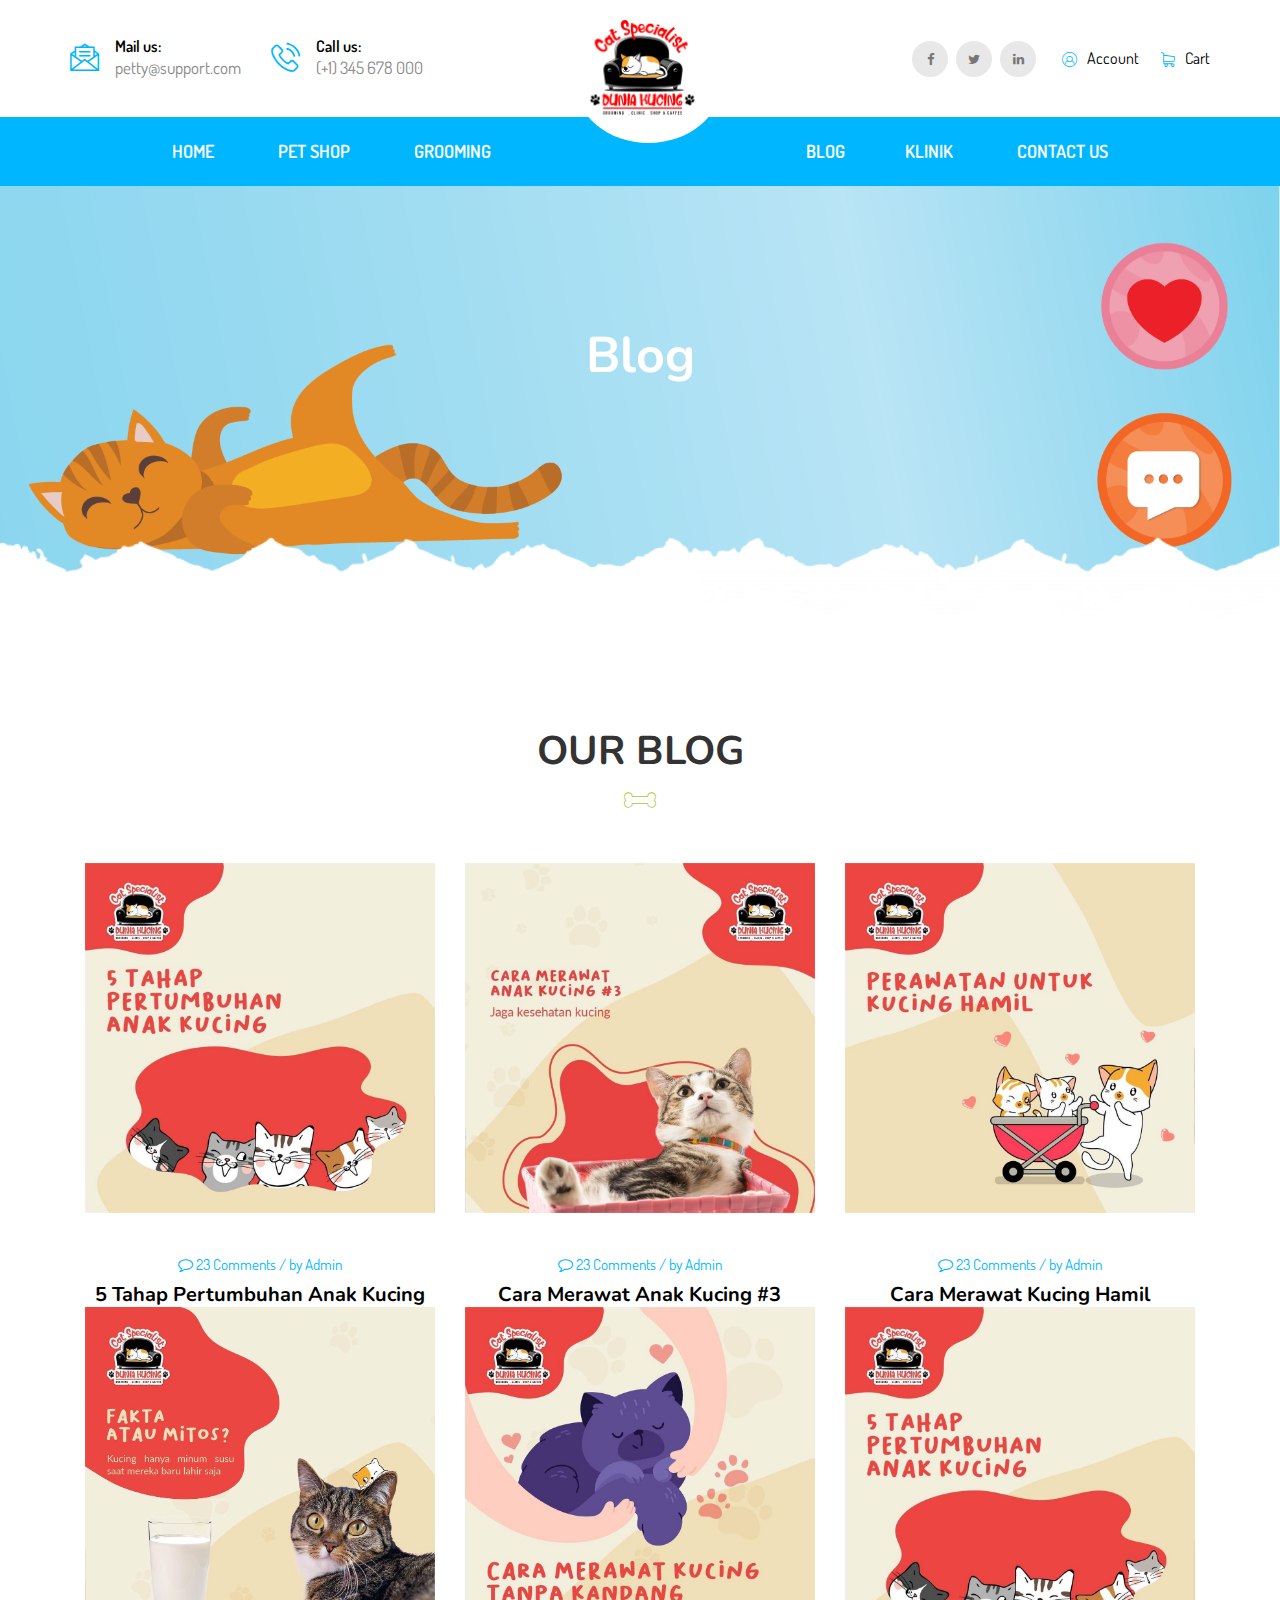
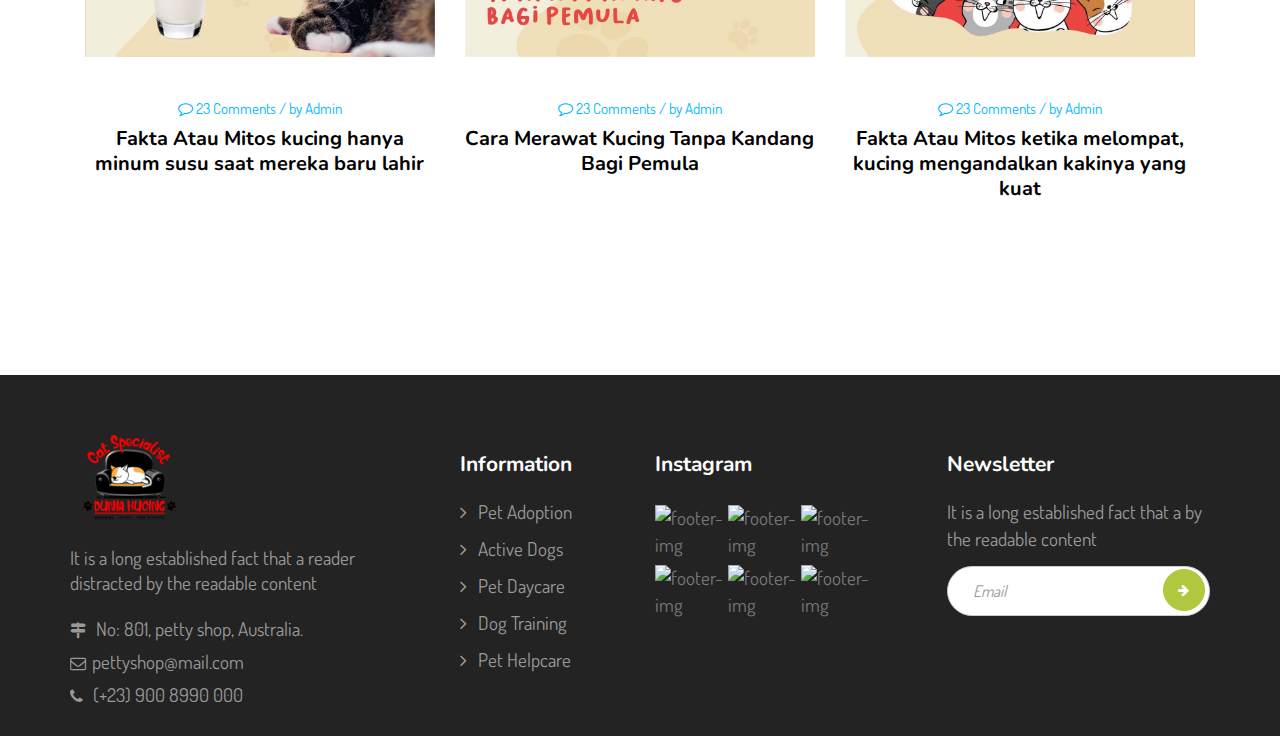
==== commit 6709e5d9: "blog" ====
--- a/blog.html
+++ b/blog.html
@@ -113,94 +113,82 @@
 						<span class="icon"><i class="icon-bone"></i></span>
 					</header>
 				</div>
-				<div class="row">
-					<div class="col-sx-12 col-sm-4">
-						<div class="blog-col text-center">
-							<div class="img-holder overlay">
-								<img src="images/herokucing3.jpg" alt="image" class="img-responsive">
-								<!-- <a href="#" class="icon round"><i class="fa fa-search" aria-hidden="true"></i></a> -->
-								<!-- <time class="text-uppercase date" datetime="2018-02-03 20:00">mar 18</time> -->
-							</div>
-							<ul class="comment-list list-unstyled">
-								<li><i class="fa fa-comment-o" aria-hidden="true"></i> 34 Comments / </li>
-								<li>by <a href="#"> Admin</a></li>
-							</ul>
-							<h4><a href="single-blog.html"> PETSHOP DUNIA KUCING BATAM</a></h4>
-						</div>
-					</div>
 
-					<div class="col-sx-12 col-sm-4">
-						<div class="blog-col text-center">
-							<div class="img-holder overlay">
-								<img src="images/herokucing3.jpg" alt="image" class="img-responsive">
-								<!-- <a href="#" class="icon round"><i class="fa fa-search" aria-hidden="true"></i></a>
-								<time class="text-uppercase date" datetime="2018-02-03 20:00">nov 26</time> -->
-							</div>
-							<ul class="comment-list list-unstyled">
-								<li><i class="fa fa-comment-o" aria-hidden="true"></i> 16 Comments /</li> 
-								<li>by <a href="#"> Admin</a></li>
-							</ul>	
-							<h4><a href="single-blog1.html"> PETSHOP DUNIA KUCING BATAM</a></h4>
+				<div class="col-sx-12 col-sm-4">
+						<div class="blog-col text-center">
+							<div class="img-holder overlay">
+								<img src="images/ig-pic1.jpg" alt="image" class="img-responsive">														
+							</div>
+							<ul class="comment-list list-unstyled">
+								<li><i class="fa fa-comment-o" aria-hidden="true"></i> 23 Comments / </li>
+								<li>by <a href="#"> Admin</a> </li>
+							</ul>
+							<h4><a href="https://www.instagram.com/p/CJPlB1xh6tS/?utm_source=ig_web_button_share_sheet"> 5 Tahap Pertumbuhan Anak Kucing </a></h4>
+						</div>
+					</div>
+
+					<div class="col-sx-12 col-sm-4">
+						<div class="blog-col text-center">
+							<div class="img-holder overlay">
+								<img src="images/ig-pic5.jpg" alt="image" class="img-responsive">														
+							</div>
+							<ul class="comment-list list-unstyled">
+								<li><i class="fa fa-comment-o" aria-hidden="true"></i> 23 Comments / </li>
+								<li>by <a href="#"> Admin</a> </li>
+							</ul>
+							<h4><a href="https://www.instagram.com/p/CI4arX3hhLP/?utm_source=ig_web_copy_link"> Cara Merawat Anak Kucing #3 </a></h4>
 						</div>
 					</div>
 									
 					<div class="col-sx-12 col-sm-4">
 						<div class="blog-col text-center">
 							<div class="img-holder overlay">
-								<img src="images/bg-blog-kucing2.jpg" alt="image" class="img-responsive">
-									<!-- <a href="#" class="icon round"><i class="fa fa-search" aria-hidden="true"></i></a>
-									<time class="text-uppercase date" datetime="2018-02-03 20:00">dec 04</time> -->
-							</div>
-							<ul class="comment-list list-unstyled">
-								<li><i class="fa fa-comment-o" aria-hidden="true"></i> 23 Comments / </li>
-								<li>by <a href="#"> Admin</a> </li>
-							</ul>
-							<h4><a href="single-blog2.html"> PETSHOP DUNIA KUCING BATAM</a></h4>
+								<img src="images/ig-pic6.jpg" alt="image" class="img-responsive">														
+							</div>
+							<ul class="comment-list list-unstyled">
+								<li><i class="fa fa-comment-o" aria-hidden="true"></i> 23 Comments / </li>
+								<li>by <a href="#"> Admin</a> </li>
+							</ul>
+							<h4><a href="https://www.instagram.com/p/CIcqYbVh8b-/?utm_source=ig_web_copy_link"> Cara Merawat Kucing Hamil </a></h4>
 						</div>
 					</div>
 					
 					<div class="col-sx-12 col-sm-4">
 						<div class="blog-col text-center">
 							<div class="img-holder overlay">
-								<img src="images/herokucing3.jpg" alt="image" class="img-responsive">
-								<!-- <a href="#" class="icon round"><i class="fa fa-search" aria-hidden="true"></i></a> -->
-								<!-- <time class="text-uppercase date" datetime="2018-02-03 20:00">mar 18</time> -->
-							</div>
-							<ul class="comment-list list-unstyled">
-								<li><i class="fa fa-comment-o" aria-hidden="true"></i> 34 Comments / </li>
-								<li>by <a href="#"> Admin</a></li>
-							</ul>
-							<h4><a href="single-blog.html"> PETSHOP DUNIA KUCING BATAM</a></h4>
+								<img src="images/ig-pic3.jpg" alt="image" class="img-responsive">														
+							</div>
+							<ul class="comment-list list-unstyled">
+								<li><i class="fa fa-comment-o" aria-hidden="true"></i> 23 Comments / </li>
+								<li>by <a href="#"> Admin</a> </li>
+							</ul>
+							<h4><a href="https://www.instagram.com/p/CHhi_IJlUGe/?utm_source=ig_web_copy_link"> Fakta Atau Mitos kucing hanya minum susu saat mereka baru lahir</a></h4>
 						</div>
 					</div>
 					
 					<div class="col-sx-12 col-sm-4">
 						<div class="blog-col text-center">
 							<div class="img-holder overlay">
-								<img src="images/herokucing3.jpg" alt="image" class="img-responsive">
-								<!-- <a href="#" class="icon round"><i class="fa fa-search" aria-hidden="true"></i></a>
-								<time class="text-uppercase date" datetime="2018-02-03 20:00">nov 26</time> -->
-							</div>
-							<ul class="comment-list list-unstyled">
-								<li><i class="fa fa-comment-o" aria-hidden="true"></i> 16 Comments /</li> 
-								<li>by <a href="#"> Admin</a></li>
-							</ul>	
-							<h4><a href="single-blog1.html"> PETSHOP DUNIA KUCING BATAM</a></h4>
+								<img src="images/ig-pic4.jpg" alt="image" class="img-responsive">														
+							</div>
+							<ul class="comment-list list-unstyled">
+								<li><i class="fa fa-comment-o" aria-hidden="true"></i> 23 Comments / </li>
+								<li>by <a href="#"> Admin</a> </li>
+							</ul>
+							<h4><a href="https://www.instagram.com/p/CH0T3WZlOsp/?utm_source=ig_web_copy_link"> Cara Merawat Kucing Tanpa Kandang Bagi Pemula</a></h4>
 						</div>
 					</div>
 					
 					<div class="col-sx-12 col-sm-4">
 						<div class="blog-col text-center">
 							<div class="img-holder overlay">
-								<img src="images/bg-blog-kucing2.jpg" alt="image" class="img-responsive">
-									<!-- <a href="#" class="icon round"><i class="fa fa-search" aria-hidden="true"></i></a>
-									<time class="text-uppercase date" datetime="2018-02-03 20:00">dec 04</time> -->
-							</div>
-							<ul class="comment-list list-unstyled">
-								<li><i class="fa fa-comment-o" aria-hidden="true"></i> 23 Comments / </li>
-								<li>by <a href="#"> Admin</a> </li>
-							</ul>
-							<h4><a href="single-blog2.html"> PETSHOP DUNIA KUCING BATAM</a></h4>
+								<img src="images/ig-pic2.jpg" alt="image" class="img-responsive">														
+							</div>
+							<ul class="comment-list list-unstyled">
+								<li><i class="fa fa-comment-o" aria-hidden="true"></i> 23 Comments / </li>
+								<li>by <a href="#"> Admin</a> </li>
+							</ul>
+							<h4><a href="https://www.instagram.com/p/CJPlB1xh6tS/?utm_source=ig_web_button_share_sheet"> Fakta Atau Mitos ketika melompat, kucing mengandalkan kakinya yang kuat</a></h4>
 						</div>
 					</div>
 				</div>
